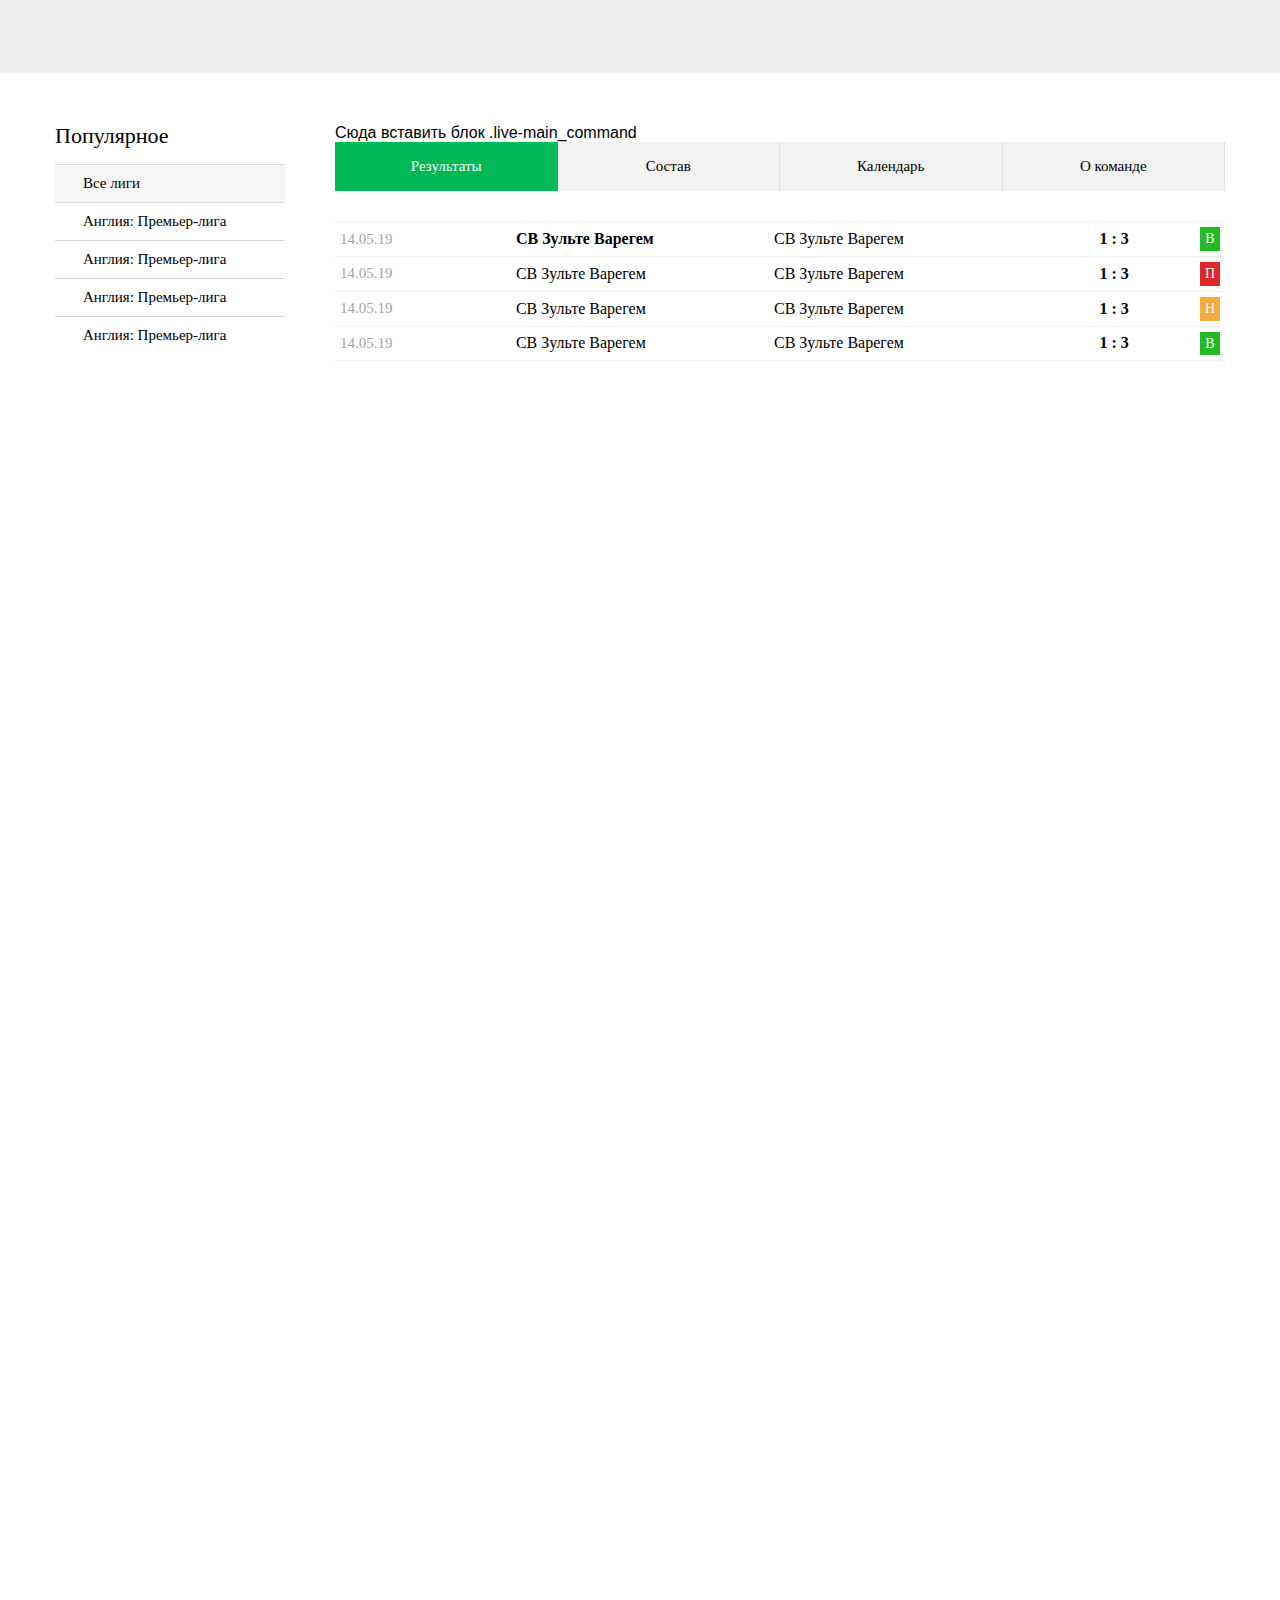
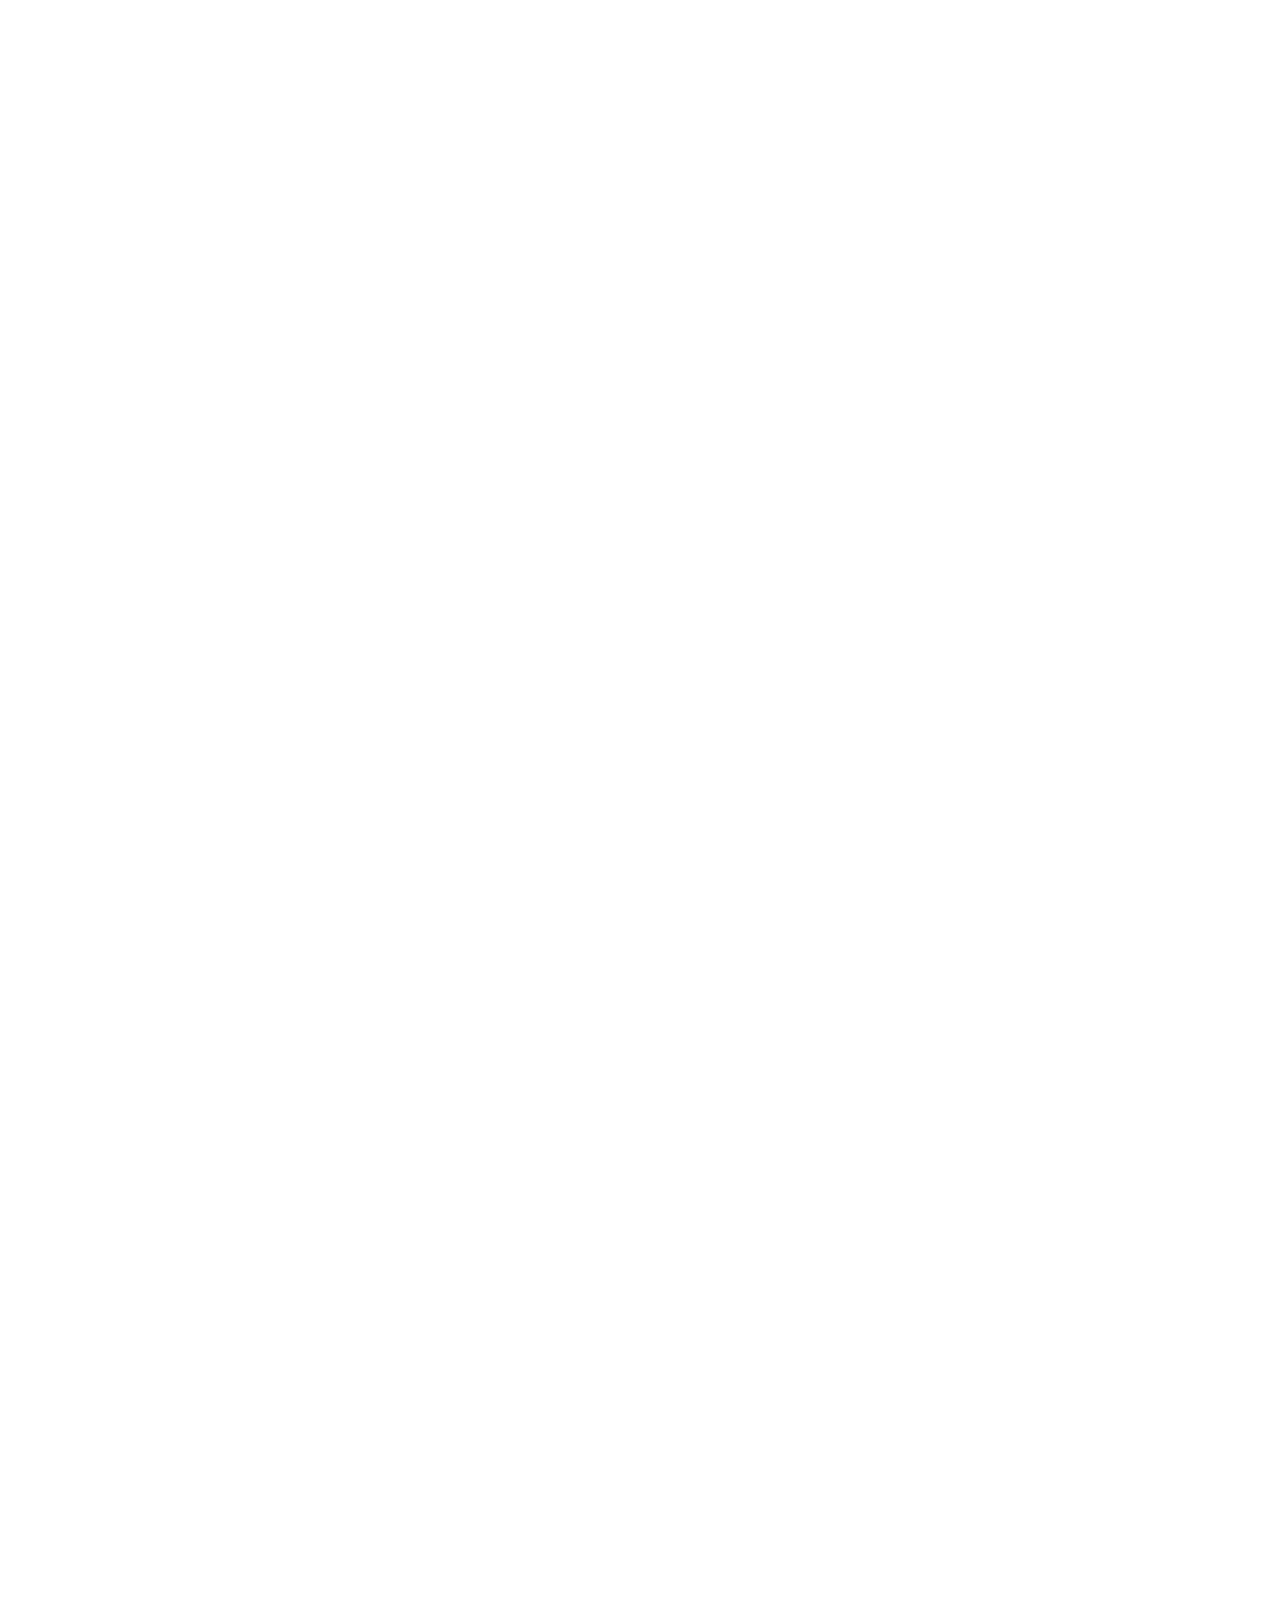
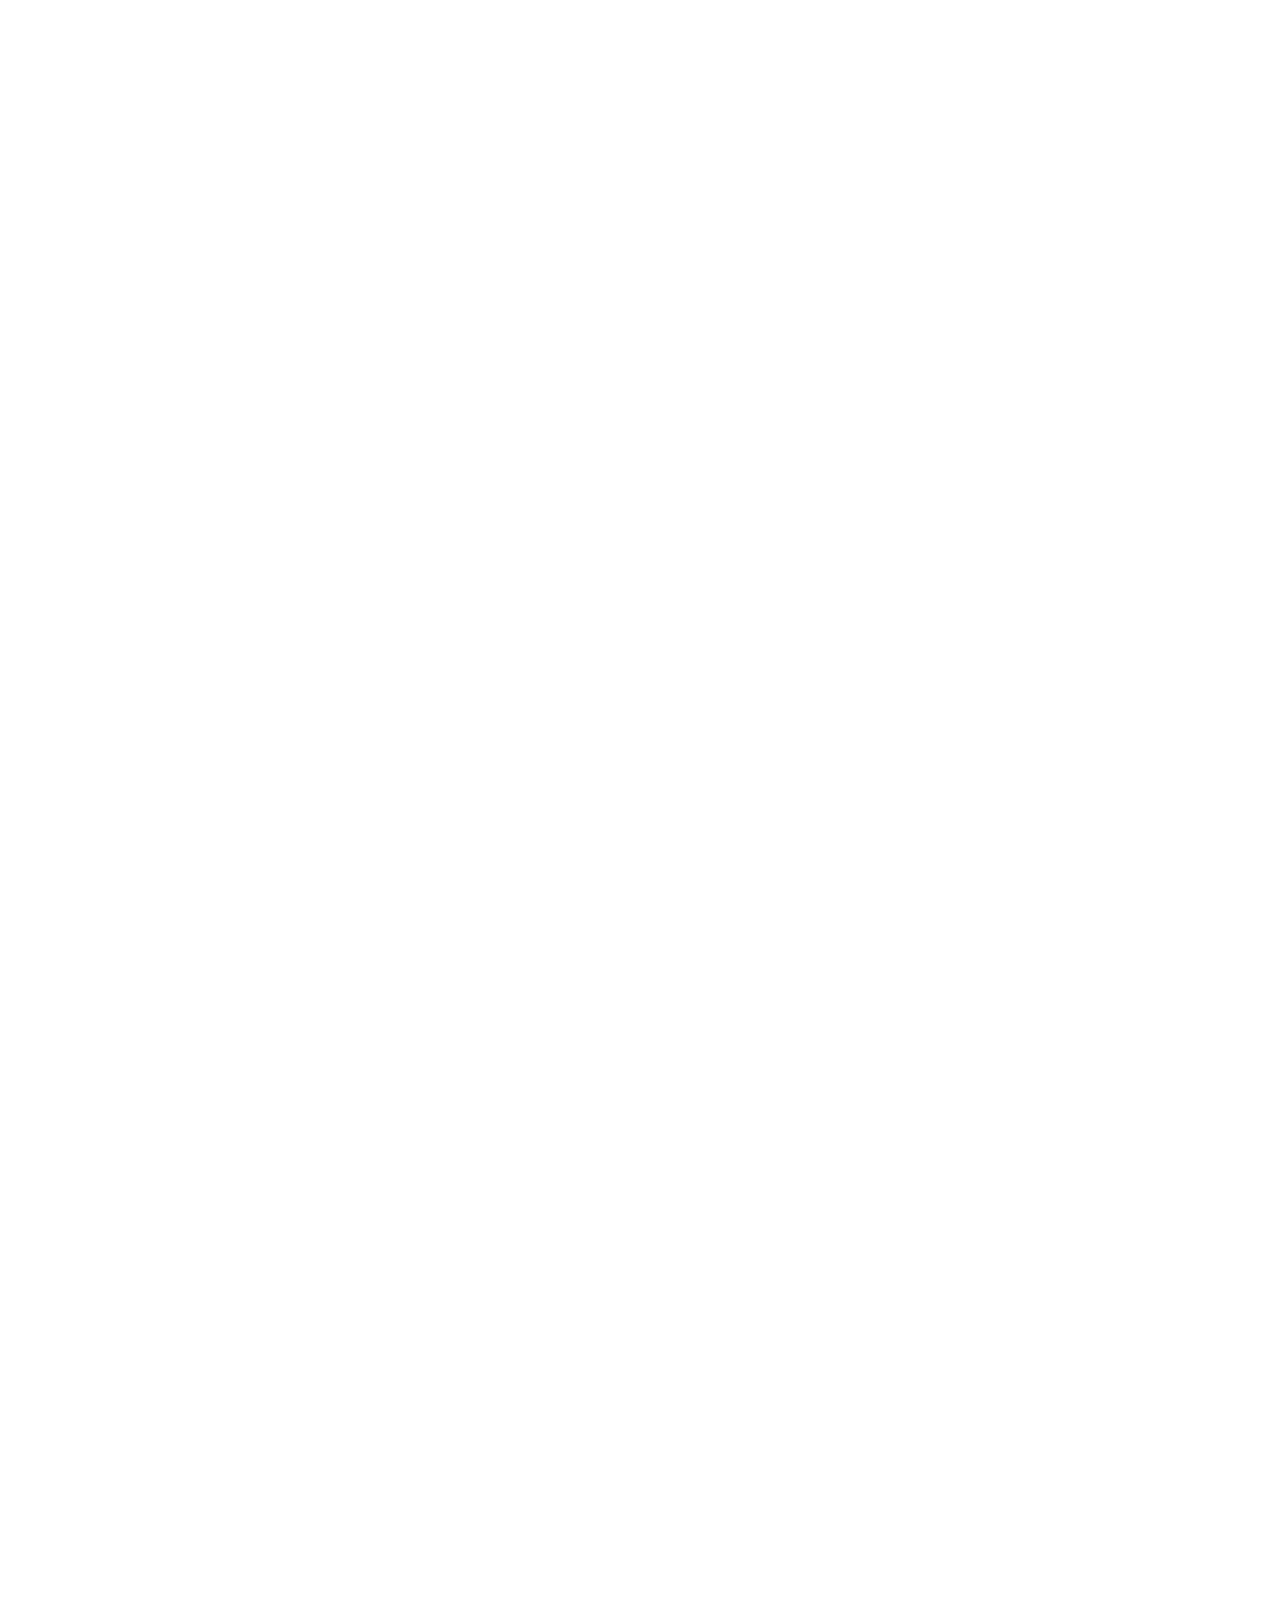
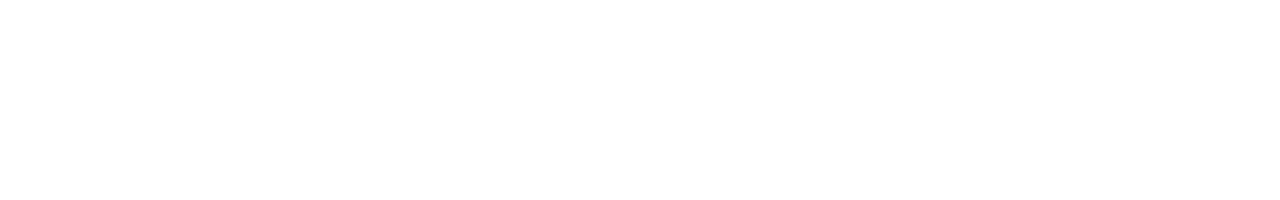
==== command.html @ f6035799 "Initial commit" ====
<!doctype html>
<html lang="ru">
<head>
	<meta charset="UTF-8">
	<title></title>
	<meta name="viewport" content="width=device-width, initial-scale=1.0">
	<meta http-equiv="X-UA-Compatible" content="IE=edge">
	<link rel="stylesheet" href="css/reset.css">
	<link rel="stylesheet" href="css/main.css">
</head>
<body>
	<div class="header"></div>

	<div class="res">
		<div class="wrapper">
			<div class="res_row">
				<div class="res_left">
					<div class="res_head">Популярное</div>
					
					<ul class="res_list">
						<li class="active">
							<a href="">
								<img src="https://www.myscore.com.ua/res/image/country_flags/en.png" alt="">
								<span>Все лиги</span>
							</a>
						</li>
						<li>
							<a href="">
								<img src="https://www.myscore.com.ua/res/image/country_flags/en.png" alt="">
								<span>Англия: Премьер-лига</span>
							</a>
						</li>
						<li>
							<a href="">
								<img src="https://www.myscore.com.ua/res/image/country_flags/en.png" alt="">
								<span>Англия: Премьер-лига</span>
							</a>
						</li>
						<li>
							<a href="">
								<img src="https://www.myscore.com.ua/res/image/country_flags/en.png" alt="">
								<span>Англия: Премьер-лига</span>
							</a>
						</li>
						<li>
							<a href="">
								<img src="https://www.myscore.com.ua/res/image/country_flags/en.png" alt="">
								<span>Англия: Премьер-лига</span>
							</a>
						</li>
					</ul>
				</div>
				
				<div class="res_right">
					<div>Сюда вставить блок  .live-main_command</div>
					
					<div class="res-tab">
						<div class="res-tab_head">
							<ul class="res-tab_head-list __col-2">
								<li class="active"><a href="#tab-1">Результаты</a></li>
								<li><a href="#tab-2">Состав</a></li>
								<li><a href="#tab-3">Календарь</a></li>
								<li><a href="#tab-4">О команде</a></li>
							</ul>
						</div>
						
						<div class="res-tab_body">
							<div class="res-tab_block active" id="tab-1">
								<div class="res-table">
									<a href="" class="res-table_row">
										<div class="res-table_col-1">
											<div class="res-table_date">14.05.19</div>
										</div>
										<div class="res-table_col-2">
											<div class="res-table_team">
												<img src="https://life.megafon.ru/football/uploads/team/image/2933/small_zulte.png" alt="">
												<strong>СВ Зульте Варегем</strong>
											</div>
										</div>
										<div class="res-table_col-3">
											<div class="res-table_team">
												<img src="https://life.megafon.ru/football/uploads/team/image/2933/small_zulte.png" alt="">
												<span>СВ Зульте Варегем</span>
											</div>
										</div>
										<div class="res-table_col-4">
											<strong>1</strong>
											<strong>:</strong>
											<strong>3</strong>
										</div>
										<div class="res-table_col-5">
											<div class="res-table_result __win">В</div>
										</div>
									</a>
									<a href="" class="res-table_row">
										<div class="res-table_col-1">
											<div class="res-table_date">14.05.19</div>
										</div>
										<div class="res-table_col-2">
											<div class="res-table_team">
												<img src="https://life.megafon.ru/football/uploads/team/image/2933/small_zulte.png" alt="">
												<span>СВ Зульте Варегем</span>
											</div>
										</div>
										<div class="res-table_col-3">
											<div class="res-table_team">
												<img src="https://life.megafon.ru/football/uploads/team/image/2933/small_zulte.png" alt="">
												<span>СВ Зульте Варегем</span>
											</div>
										</div>
										<div class="res-table_col-4">
											<strong>1</strong>
											<strong>:</strong>
											<strong>3</strong>
										</div>
										<div class="res-table_col-5">
											<div class="res-table_result __fail">П</div>
										</div>
									</a>
									<a href="" class="res-table_row">
										<div class="res-table_col-1">
											<div class="res-table_date">14.05.19</div>
										</div>
										<div class="res-table_col-2">
											<div class="res-table_team">
												<img src="https://life.megafon.ru/football/uploads/team/image/2933/small_zulte.png" alt="">
												<span>СВ Зульте Варегем</span>
											</div>
										</div>
										<div class="res-table_col-3">
											<div class="res-table_team">
												<img src="https://life.megafon.ru/football/uploads/team/image/2933/small_zulte.png" alt="">
												<span>СВ Зульте Варегем</span>
											</div>
										</div>
										<div class="res-table_col-4">
											<strong>1</strong>
											<strong>:</strong>
											<strong>3</strong>
										</div>
										<div class="res-table_col-5">
											<div class="res-table_result __draw">Н</div>
										</div>
									</a>
									<a href="" class="res-table_row">
										<div class="res-table_col-1">
											<div class="res-table_date">14.05.19</div>
										</div>
										<div class="res-table_col-2">
											<div class="res-table_team">
												<img src="https://life.megafon.ru/football/uploads/team/image/2933/small_zulte.png" alt="">
												<span>СВ Зульте Варегем</span>
											</div>
										</div>
										<div class="res-table_col-3">
											<div class="res-table_team">
												<img src="https://life.megafon.ru/football/uploads/team/image/2933/small_zulte.png" alt="">
												<span>СВ Зульте Варегем</span>
											</div>
										</div>
										<div class="res-table_col-4">
											<strong>1</strong>
											<strong>:</strong>
											<strong>3</strong>
										</div>
										<div class="res-table_col-5">
											<div class="res-table_result __win">В</div>
										</div>
									</a>
								</div>
							</div>
							<div class="res-tab_block" id="tab-2">2</div>
							<div class="res-tab_block" id="tab-3">3</div>
							<div class="res-tab_block" id="tab-4">4</div>
						</div>
					</div>
				</div>
			</div>
		</div>
	</div>

	<div class="data-table-popup">
		<div class="data-table-popup_inner">
			<div class="data-table-popup_back">Назад</div>
			
			<div class="data-table_content">
				<div class="data-table_head __dark">
					<h3>
						<img src="https://www.myscore.com.ua/res/image/country_flags/en.png" alt="">
						<span>АНГЛИЯ: Чемпионшип - Плей-офф</span>
					</h3>
				</div>
				
				<div class="data-table-popup_body">
					<a href="" class="data-table-popup_row">
						<div class="data-table-popup_teams">
							<div class="data-table_team">
								<img src="https://life.megafon.ru/football/uploads/team/image/35301/small_arsenal.png" alt="">
								<span>Арсенал</span>
							</div>
							<div class="data-table_team">
								<img src="https://life.megafon.ru/football/uploads/team/image/35301/small_arsenal.png" alt="">
								<span>Арсенал</span>
							</div>
						</div>
						<div class="data-table-popup_results">
							<div class="data-table-popup_result">3</div>
							<div class="data-table-popup_result">2</div>
						</div>
						<div class="data-table-popup_time">
							<div class="data-table_time">15:40</div>
						</div>
						<div class="data-table-popup_info">
							<div class="data-table_info">Завершен</div>
						</div>
					</a>
				</div>
			</div>
		</div>
	</div>

	<div class="footer"></div>

	<script src="https://cdnjs.cloudflare.com/ajax/libs/jquery/3.2.1/jquery.min.js"></script>
	<script src="js/lib.js"></script>
	<script src="js/app.js"></script>
</body>
</html>
---- css/main.css ----
.calendar {
  display: flex;
  height: 100%;
  position: relative;
  z-index: 30;
}

.calendar_left,
.calendar_right {
  background: #f2f2f2;
  background-image: url("../img/left-arrow.svg");
  background-position: center center;
  background-repeat: no-repeat;
  background-size: 15px 15px;
  width: 30px;
  opacity: 0.8;
}

.calendar_left:hover,
.calendar_right:hover {
  background-color: #e8e8e8;
}

.calendar_right {
  transform: rotate(180deg);
}

.calendar_main {
  flex-basis: 0;
  flex-grow: 1;
  position: relative;
}

.calendar_current {
  background: #00b956;
  background-image: url("../img/calendar.svg");
  background-position: left 5px center;
  background-repeat: no-repeat;
  background-size: 14px 14px;
  font: 14px 'MegaFonGraphikLCMedium';
  height: 100%;
  display: flex;
  align-items: center;
  padding-left: 25px;
  color: #ffffff;
  cursor: pointer;
}

.calendar_current:hover {
  background-color: #00a752;
}

.calendar_dropdown {
  position: absolute;
  left: 0;
  right: 0;
  top: 100%;
  background: #ffffff;
  box-shadow: 0 3px 5px rgba(0, 0, 0, 0.2);
  display: none;
}

.calendar_dropdown li a {
  font: 14px 'MegaFonGraphikLCMedium';
  display: block;
  text-align: center;
  text-decoration: none;
  padding: 5px 0;
  color: #000;
  border-bottom: 1px solid #eee;
}

.calendar_dropdown li a:hover {
  background: #f3f3f3;
}

.calendar_dropdown li.active a {
  background: #00b956;
  color: #ffffff;
}

.calendar.active .calendar_dropdown {
  display: block;
}

.data-table-popup {
  background: #ffffff;
  position: fixed;
  top: 0;
  right: 0;
  bottom: 0;
  z-index: 330;
  overflow: auto;
  display: none;
  left: 100%;
  transition: 0.3s ease-in-out;
}

.data-table-popup.active {
  left: 0;
}

.data-table-popup_back {
  background-image: url("../img/left-arrow.svg");
  background-position: left 10px center;
  background-repeat: no-repeat;
  padding: 20px 20px 20px 40px;
  border-bottom: 1px solid #eee;
  background-size: 20px 20px;
  cursor: pointer;
  font: 16px 'MegaFonGraphikLCMedium';
}

.data-table-popup_row {
  display: flex;
  text-decoration: none;
}

.data-table-popup_teams {
  flex-basis: 0;
  flex-grow: 1;
  border-bottom: 1px solid #eee;
  border-right: 1px solid #eee;
  padding: 5px;
}

.data-table-popup_results {
  width: 30px;
  flex-shrink: 0;
  padding: 5px;
  border-bottom: 1px solid #eee;
  border-right: 1px solid #eee;
}

.data-table-popup_result {
  font: 16px 'MegaFonGraphikLCBold';
  color: red;
  padding: 3px 0;
  text-align: center;
}

.data-table-popup_time {
  display: flex;
  justify-content: center;
  align-items: center;
  padding: 5px;
  border-bottom: 1px solid #eee;
  border-right: 1px solid #eee;
}

.data-table-popup_info {
  display: flex;
  justify-content: center;
  align-items: center;
  padding: 5px;
  border-bottom: 1px solid #eee;
  border-right: 1px solid #eee;
}

.data-table_item {
  border-bottom: 1px solid #eee;
}

.data-table_item:first-child {
  border-top: 1px solid #eee;
}

.data-table_head {
  display: flex;
  align-items: center;
  background: #f2f2f2;
  padding-left: 5px;
  cursor: pointer;
}

.data-table_head h3 {
  display: flex;
  align-items: center;
  white-space: nowrap;
  overflow: hidden;
  text-overflow: ellipsis;
}

.data-table_head h3 img {
  flex-shrink: 0;
  width: 20px;
  margin-right: 5px;
}

.data-table_head h3 span {
  font: 16px 'MegaFonGraphikLCMedium';
}

.data-table_close {
  margin-left: auto;
  width: 30px;
  height: 30px;
  border-left: 1px solid #ccc;
  position: relative;
}

.data-table_close:before {
  content: '';
  background-image: url("../img/left-arrow.svg");
  background-position: top left;
  background-repeat: no-repeat;
  transform: rotate(270deg);
  background-size: 15px 15px;
  display: block;
  position: absolute;
  width: 15px;
  height: 15px;
  top: 50%;
  left: 50%;
  margin-top: -7.5px;
  margin-left: -7.5px;
  cursor: pointer;
  opacity: 0.5;
}

.data-table_count {
  margin-left: auto;
  flex-shrink: 0;
  font: 16px 'MegaFonGraphikLCMedium';
  background: #eee;
  padding: 3px 8px;
  border-radius: 4px;
  display: none;
}

.data-table_item.active .data-table_close:before {
  transform: rotate(-270deg);
}

.data-table_body {
  display: none;
}

.data-table_item.active .data-table_body {
  display: block;
}

.data-table_row {
  display: flex;
  border-bottom: 1px solid #eee;
  text-decoration: none;
  padding: 10px 5px;
}

.data-table_row:last-child {
  border-bottom: none;
}

.data-table_row:hover {
  background: #f8f8f8;
}

.data-table_col-1 {
  width: 20%;
}

.data-table_col-2 {
  text-align: right;
  width: 20%;
}

.data-table_col-3 {
  width: 100px;
  text-align: center;
  flex-shrink: 0;
}

.data-table_col-4 {
  width: 20%;
}

.data-table_col-5 {
  width: 20%;
}

.data-table_time {
  font: 15px 'MegaFonGraphikLCRegular';
  color: #a5a5a5;
}

.data-table_info {
  text-align: right;
  font: 15px 'MegaFonGraphikLCRegular';
  color: #a5a5a5;
}

.data-table_team {
  font: 16px 'MegaFonGraphikLCRegular';
  color: #000;
  white-space: nowrap;
  overflow: hidden;
  text-overflow: ellipsis;
}

.data-table_team strong {
  font-family: 'MegaFonGraphikLCBold';
}

.data-table_team img {
  width: 20px;
  vertical-align: middle;
}

.data-table_result {
  font: 16px 'MegaFonGraphikLCRegular';
  color: #000;
}

.data-table_result strong {
  font-family: 'MegaFonGraphikLCBold';
}

.last-result_team.__cart1:before {
  content: '';
  width: 6px;
  height: 10px;
  background: #d92a2f;
  border-radius: 2px;
  margin-left: 3px;
  order: 5;
  flex-shrink: 0;
}

.last-result_team.__cart2:before,
.last-result_team.__cart2:after {
  content: '';
  width: 6px;
  height: 10px;
  background: #d92a2f;
  border-radius: 2px;
  margin-left: 3px;
  order: 5;
  flex-shrink: 0;
}

.league_head {
  display: flex;
  align-items: center;
  margin-bottom: 30px;
}

.league_image {
  width: 80px;
  height: 80px;
  border: 1px solid #e0e0e0;
  border-radius: 5px;
  flex-shrink: 0;
  margin-right: 10px;
}

.league_content {
  font: 16px 'MegaFonGraphikLCRegular';
}

.league_content h4 {
  font: 18px 'MegaFonGraphikLCBold';
}

.link-block {
  font: 15px 'MegaFonGraphikLCRegular';
  text-align: center;
  padding: 7px 0;
  border-bottom: 1px solid rgba(0, 0, 0, 0.1);
}

.link-block a {
  text-decoration: underline;
  color: #656565;
}

.link-block a:hover {
  text-decoration: none;
}

.live-command_top {
  background: #e9e9e9;
  color: #656565;
  padding: 5px;
}

.live-command_head {
  display: flex;
  align-items: center;
  font: 16px 'MegaFonGraphikLCRegular';
  color: #656565;
  text-decoration: none;
}

.live-command_head img {
  max-width: 20px;
  margin-right: 10px;
}

.live-command_main {
  padding: 10px;
}

.live-command_row {
  display: flex;
  align-items: center;
}

.live-command_team {
  text-decoration: none;
  font: 16px 'MegaFonGraphikLCMedium';
  color: #000;
  flex-basis: 0;
  flex-grow: 1;
}

.live-command_team:hover {
  text-decoration: underline;
}

.live-command_team img {
  display: block;
  margin: 0 auto;
  max-width: 64px;
}

.live-command_team span {
  text-align: center;
  display: block;
}

.live-command_result {
  width: 150px;
}

.live-command_score {
  font: 32px 'MegaFonGraphikLCBold';
  color: #085f00;
  text-align: center;
  margin-bottom: 3px;
}

.live-command_time {
  font-size: 10px;
  text-align: center;
}

.res-tab_head {
  display: flex;
}

.res-tab_head-list {
  display: flex;
  flex-grow: 1;
}

.res-tab_head-list li {
  flex-basis: 0;
  flex-grow: 1;
}

.res-tab_head-list li a {
  display: block;
  font: 15px 'MegaFonGraphikLCMedium';
  color: #000000;
  background: #f2f2f2;
  text-decoration: none;
  text-align: center;
  border-right: 1px solid #dfdfdf;
  padding: 16px 5px;
}

.res-tab_head-list li:first-child a {
  border-left: 1px solid #dfdfdf;
}

.res-tab_head-list li.active a,
.res-tab_head-list li a:hover {
  border-color: #00b956;
  background: #00b956;
  color: #ffffff;
}

.res-tab_calendar {
  flex-shrink: 0;
  width: 145px;
  margin-left: 30px;
}

.res-tab_body {
  padding-top: 30px;
}

.res-tab_block {
  display: none;
}

.res-tab_block.active {
  display: block;
}

.res-table_row {
  display: flex;
  align-items: center;
  padding: 5px;
  text-decoration: none;
  border-bottom: 1px solid #eee;
}

.res-table_row:first-child {
  border-top: 1px solid #eee;
}

.res-table_row:hover {
  background: #f8f8f8;
}

.res-table_col-1 {
  width: 20%;
}

.res-table_col-2 {
  width: 30%;
  padding-right: 10px;
}

.res-table_col-3 {
  width: 30%;
  padding-right: 10px;
}

.res-table_col-4 {
  width: 20%;
  text-align: center;
  flex-grow: 1;
  font: 16px 'MegaFonGraphikLCRegular';
  color: #000;
}

.res-table_col-4 strong {
  font-family: 'MegaFonGraphikLCBold';
}

.res-table_col-5 {
  width: 20px;
  margin-left: auto;
  flex-shrink: 0;
}

.res-table_date {
  font: 15px 'MegaFonGraphikLCRegular';
  color: #a5a5a5;
}

.res-table_team {
  font: 16px 'MegaFonGraphikLCRegular';
  color: #000;
  white-space: nowrap;
  overflow: hidden;
  text-overflow: ellipsis;
}

.res-table_team img {
  width: 20px;
  vertical-align: middle;
}

.res-table_team strong {
  font-family: 'MegaFonGraphikLCBold';
}

.res-table_result {
  font: 14px/1.7 'MegaFonGraphikLCMedium';
  text-align: center;
}

.res-table_result.__win {
  background: #22bb24;
  color: #ffffff;
}

.res-table_result.__fail {
  background: #dd2729;
  color: #ffffff;
}

.res-table_result.__draw {
  background: #f4ab3c;
  color: #ffffff;
}

.res-table_cart {
  width: 6px;
  height: 10px;
  background: #d92a2f;
  display: inline-block;
  border-radius: 2px;
  vertical-align: middle;
}

.res-table_head {
  border-top: 1px solid rgba(0, 0, 0, 0.1);
  border-bottom: 1px solid rgba(0, 0, 0, 0.1);
  font: 14px/1.7 'MegaFonGraphikLCRegular';
  background-color: #f3f3f3;
  padding: 2px 5px;
}

.res {
  padding: 50px 0;
}

.res_row {
  display: flex;
}

.res_head {
  font: 22px 'MegaFonGraphikLCMedium';
  margin-bottom: 15px;
}

.res_left {
  width: 230px;
  flex-shrink: 0;
}

.res_right {
  padding-left: 50px;
  flex-basis: 0;
  flex-grow: 1;
}

.res_list li a {
  display: flex;
  font: 15px 'MegaFonGraphikLCRegular';
  color: #000;
  text-decoration: none;
  align-items: center;
  border-top: 1px solid #d8d8d8;
  padding: 10px 0;
}

.res_list li a img {
  width: 18px;
  flex-shrink: 0;
  margin-right: 5px;
  margin-left: 5px;
}

.res_list li:hover a,
.res_list li.active a {
  background: #f6f6f6;
}

.res .select {
  display: none;
}

@media screen and (max-width: 1170px) {
  .data-table_col-2 {
    width: 25%;
  }

  .data-table_col-4 {
    width: 25%;
  }

  .res_row {
    display: block;
  }

  .res_left {
    width: auto;
    margin-bottom: 30px;
  }

  .res_right {
    padding-left: 0;
  }

  .res_list {
    display: none;
  }

  .res .select {
    width: 100%;
    height: 40px;
    padding: 5px;
    display: block;
    border: 1px solid #dcdcdc;
    outline: none;
  }
}

@media screen and (max-width: 767px) {
  .calendar_left,
  .calendar_right {
    display: none;
  }

  .calendar_current {
    font-size: 0;
    padding: 0;
    background-position: center center;
    background-size: 17px 17px;
  }

  .calendar_dropdown {
    left: auto;
    width: 150px;
  }

  .data-table-popup {
    display: block;
  }

  .data-table_head {
    padding: 8px;
    background: none;
  }

  .data-table_head.__dark {
    background: #f2f2f2;
  }

  .data-table_head h3 span {
    font-size: 13px;
  }

  .data-table_close {
    display: none;
  }

  .data-table_count {
    display: block;
  }

  .data-table_item.active .data-table_body {
    display: none;
  }

  .data-table_time {
    font-size: 12px;
  }

  .data-table_info {
    font-size: 12px;
  }

  .data-table_team {
    padding: 2px 0;
  }

  .res-tab_head-list {
    flex-wrap: wrap;
    border-top: 1px solid #dfdfdf;
    border-left: 1px solid #dfdfdf;
  }

  .res-tab_head-list li {
    min-width: 33.333%;
  }

  .res-tab_head-list li a {
    padding: 5px;
    border-bottom: 1px solid #dfdfdf;
    font-size: 13px;
  }

  .res-tab_head-list li:first-child a {
    border-left: none;
  }

  .res-tab_head-list.__col-2 li {
    min-width: 50%;
  }

  .res-tab_calendar {
    width: 30px;
    margin-left: 0;
  }

  .res-table_col-1 {
    width: 42px;
  }

  .res-table_col-2 {
    padding-right: 3px;
    width: 33%;
  }

  .res-table_col-3 {
    padding-right: 3px;
    width: 33%;
  }

  .res-table_col-4 {
    width: 30px;
    font-size: 13px;
  }

  .res-table_date {
    font-size: 10px;
  }

  .res-table_team {
    font-size: 12px;
    display: flex;
    align-items: center;
  }

  .res-table_team strong,
  .res-table_team span {
    white-space: nowrap;
    overflow: hidden;
    text-overflow: ellipsis;
  }

  .res-table_team img {
    display: none;
  }

  .res-table_result {
    font-size: 12px;
  }

  .res-table_cart {
    margin-right: 3px;
    flex-shrink: 0;
    order: -1;
  }
}

@media screen and (max-width: 481px) {
  .last-result_data {
    width: 70px;
  }

  .last-result_team {
    align-items: center;
    flex-basis: 0;
    flex-grow: 1;
    white-space: nowrap;
    overflow: hidden;
    text-overflow: ellipsis;
  }

  .last-result_team span {
    white-space: nowrap;
    overflow: hidden;
    text-overflow: ellipsis;
    font-size: 13px;
  }
}
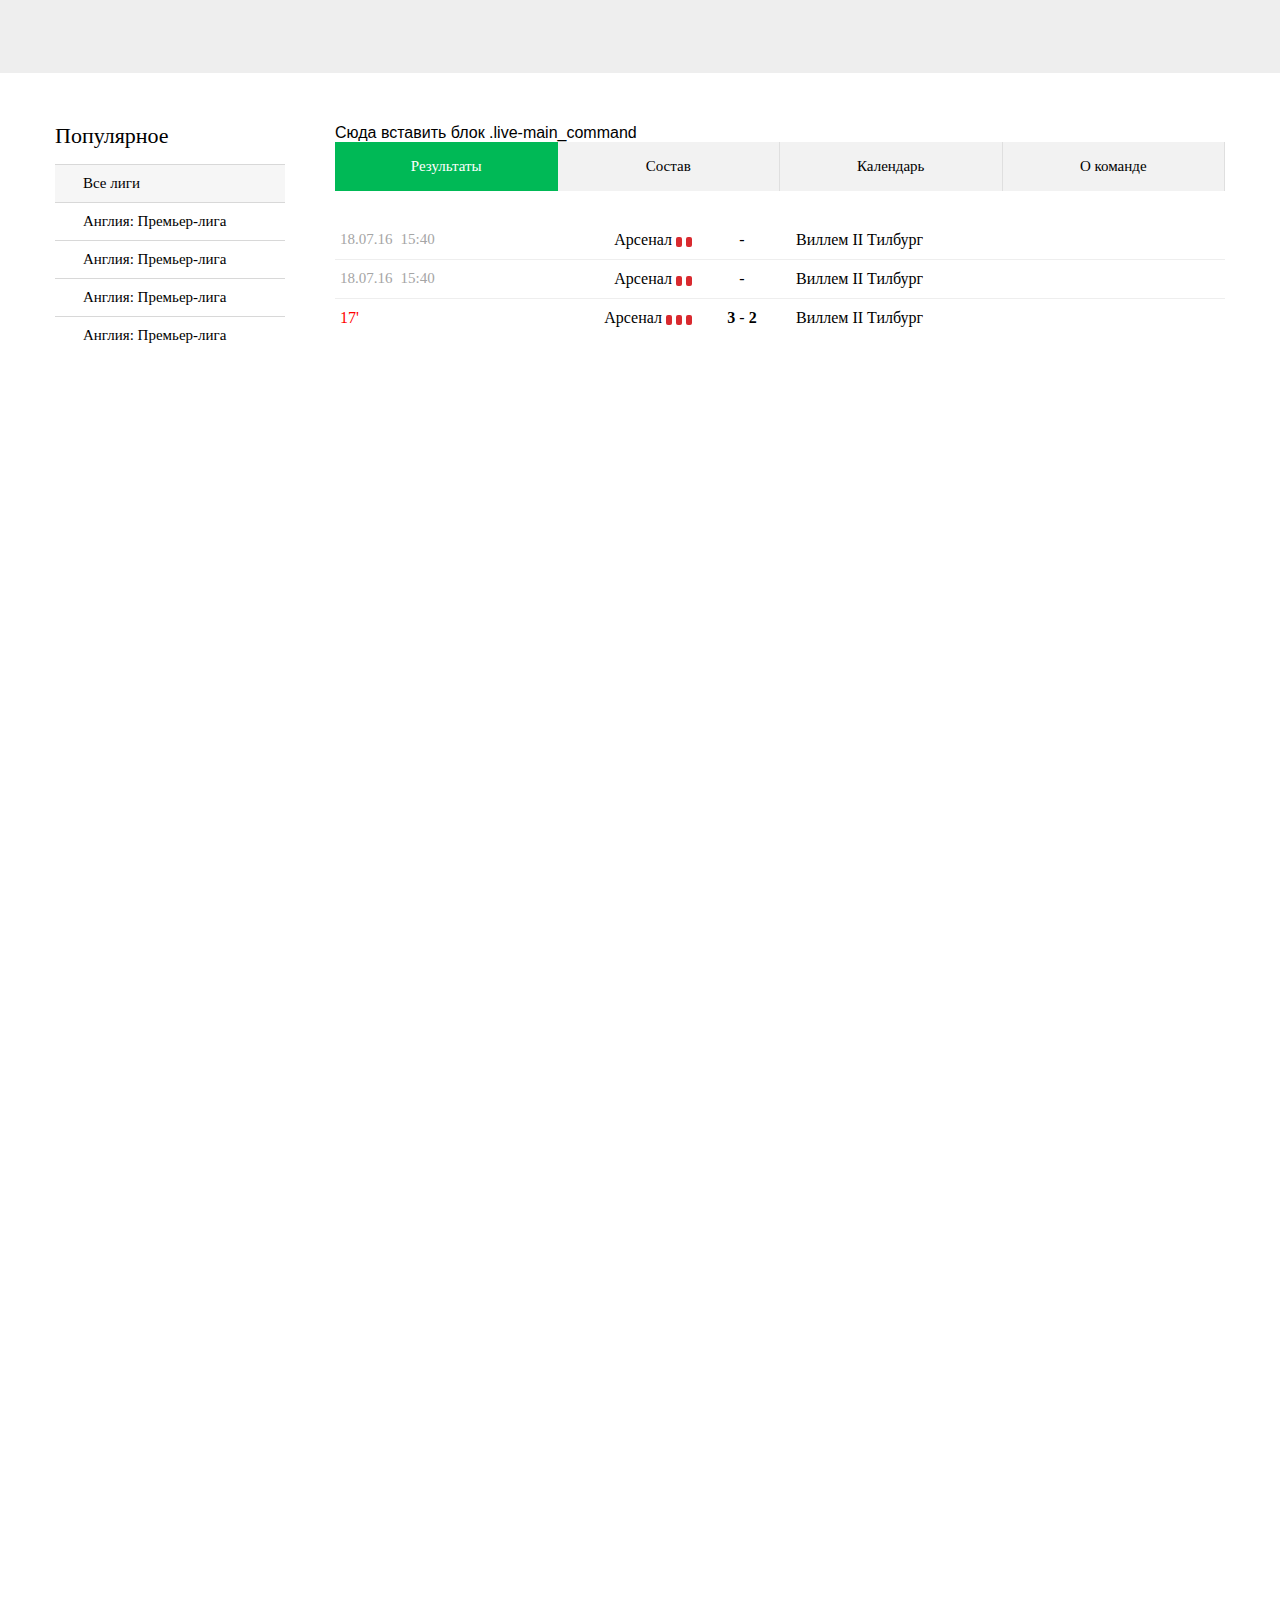
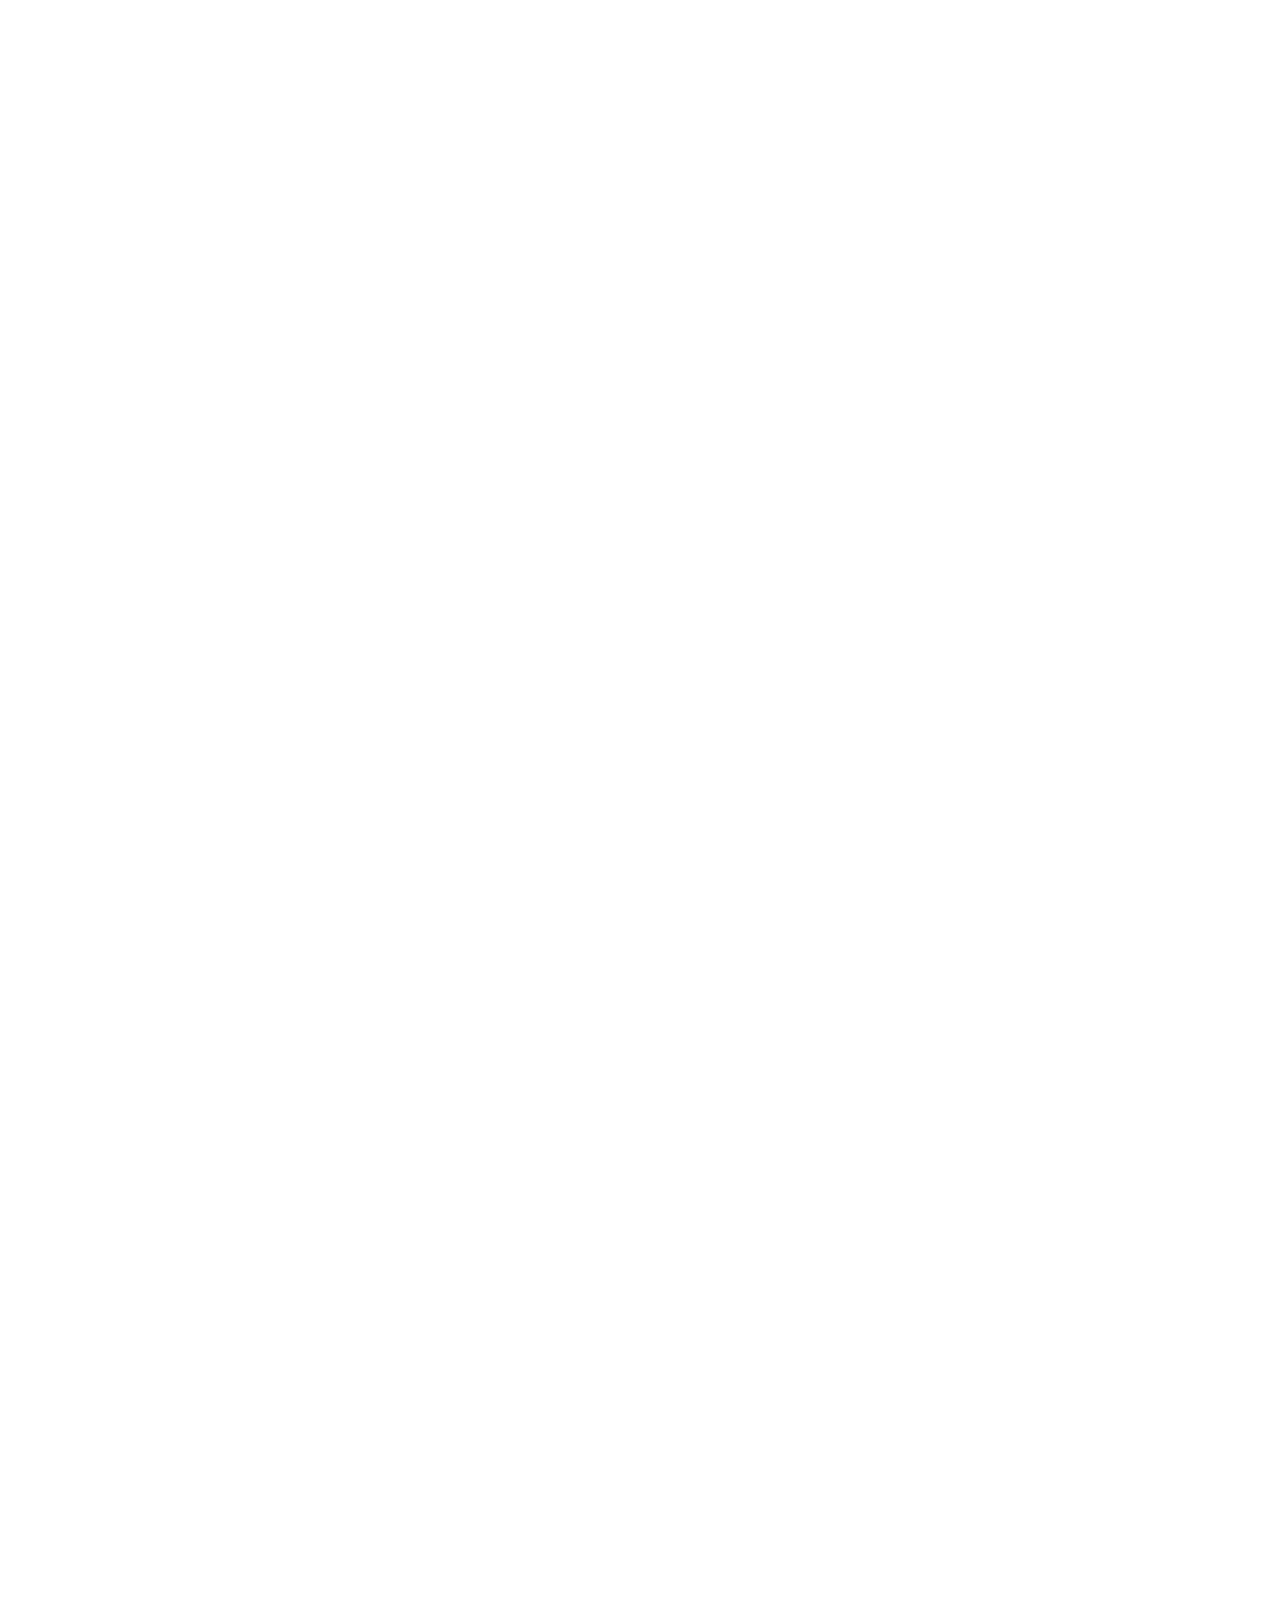
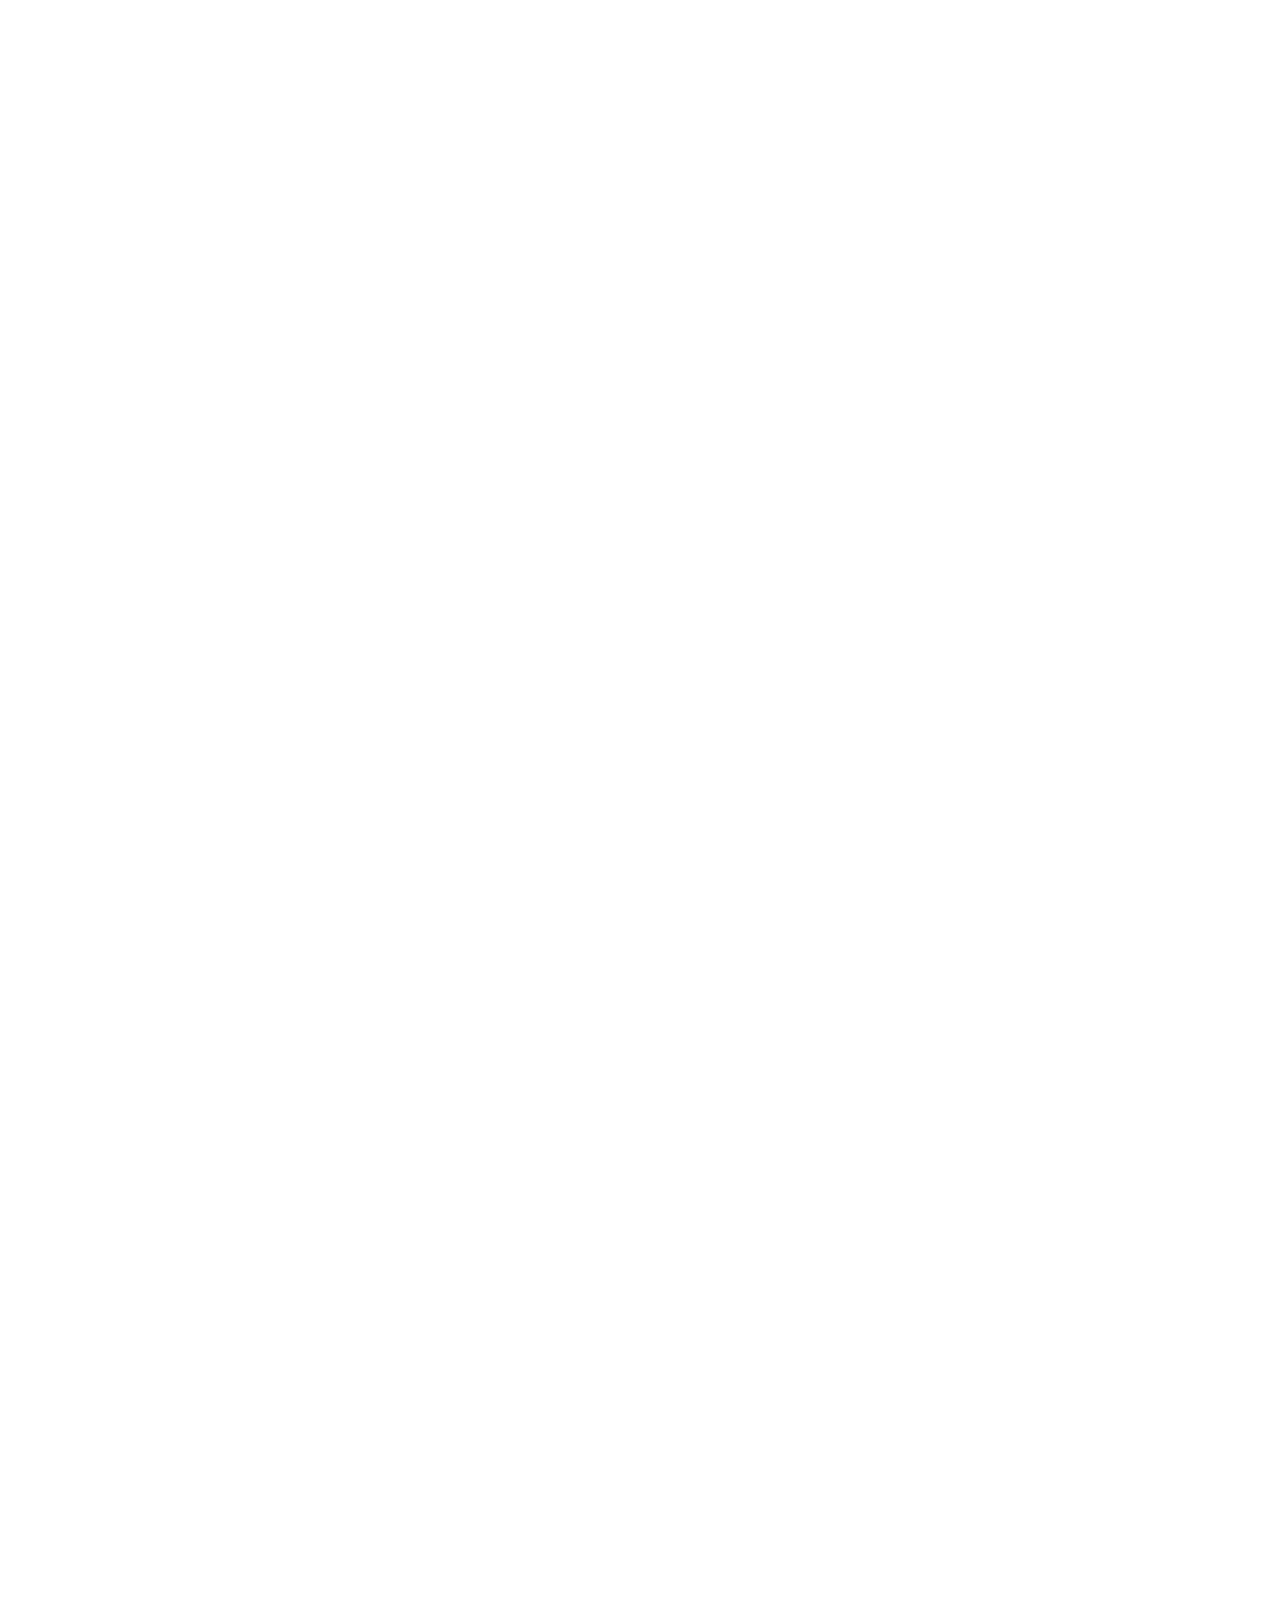
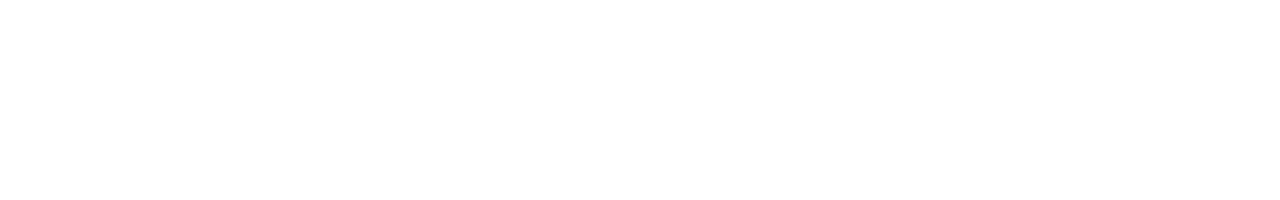
==== commit c88f30f4: "change" ====
--- a/command.html
+++ b/command.html
@@ -66,107 +66,91 @@
 						
 						<div class="res-tab_body">
 							<div class="res-tab_block active" id="tab-1">
-								<div class="res-table">
-									<a href="" class="res-table_row">
-										<div class="res-table_col-1">
-											<div class="res-table_date">14.05.19</div>
-										</div>
-										<div class="res-table_col-2">
-											<div class="res-table_team">
-												<img src="https://life.megafon.ru/football/uploads/team/image/2933/small_zulte.png" alt="">
-												<strong>СВ Зульте Варегем</strong>
+								<div class="data-table __visible">
+									<div class="data-table_command active">
+										<a data-started="false" href="" class="data-table_row">
+											<div class="data-table_col-1">
+												<div class="data-table_time">18.07.16<span>15:40</span></div>
 											</div>
-										</div>
-										<div class="res-table_col-3">
-											<div class="res-table_team">
-												<img src="https://life.megafon.ru/football/uploads/team/image/2933/small_zulte.png" alt="">
-												<span>СВ Зульте Варегем</span>
+											<div class="data-table_col-2">
+												<div class="data-table_team">
+													<img src="https://life.megafon.ru/football/uploads/team/image/35301/small_arsenal.png" alt="">
+													<span>Арсенал</span>
+													
+													<span class="res-table_cart"></span>
+													<span class="res-table_cart"></span>
+												</div>
 											</div>
-										</div>
-										<div class="res-table_col-4">
-											<strong>1</strong>
-											<strong>:</strong>
-											<strong>3</strong>
-										</div>
-										<div class="res-table_col-5">
-											<div class="res-table_result __win">В</div>
-										</div>
-									</a>
-									<a href="" class="res-table_row">
-										<div class="res-table_col-1">
-											<div class="res-table_date">14.05.19</div>
-										</div>
-										<div class="res-table_col-2">
-											<div class="res-table_team">
-												<img src="https://life.megafon.ru/football/uploads/team/image/2933/small_zulte.png" alt="">
-												<span>СВ Зульте Варегем</span>
+											<div class="data-table_col-3">
+												<div class="data-table_result">
+													<strong></strong>
+													<span>-</span>
+													<strong></strong>
+												</div>
 											</div>
-										</div>
-										<div class="res-table_col-3">
-											<div class="res-table_team">
-												<img src="https://life.megafon.ru/football/uploads/team/image/2933/small_zulte.png" alt="">
-												<span>СВ Зульте Варегем</span>
+											<div class="data-table_col-4">
+												<div class="data-table_team">
+													<img src="https://life.megafon.ru/football/uploads/team/image/35301/small_arsenal.png" alt="">
+													<span>Виллем II Тилбург</span>
+												</div>
 											</div>
-										</div>
-										<div class="res-table_col-4">
-											<strong>1</strong>
-											<strong>:</strong>
-											<strong>3</strong>
-										</div>
-										<div class="res-table_col-5">
-											<div class="res-table_result __fail">П</div>
-										</div>
-									</a>
-									<a href="" class="res-table_row">
-										<div class="res-table_col-1">
-											<div class="res-table_date">14.05.19</div>
-										</div>
-										<div class="res-table_col-2">
-											<div class="res-table_team">
-												<img src="https://life.megafon.ru/football/uploads/team/image/2933/small_zulte.png" alt="">
-												<span>СВ Зульте Варегем</span>
+										</a>
+										<a data-started="false" href="" class="data-table_row">
+											<div class="data-table_col-1">
+												<div class="data-table_time">18.07.16<span>15:40</span></div>
 											</div>
-										</div>
-										<div class="res-table_col-3">
-											<div class="res-table_team">
-												<img src="https://life.megafon.ru/football/uploads/team/image/2933/small_zulte.png" alt="">
-												<span>СВ Зульте Варегем</span>
+											<div class="data-table_col-2">
+												<div class="data-table_team">
+													<img src="https://life.megafon.ru/football/uploads/team/image/35301/small_arsenal.png" alt="">
+													<span>Арсенал</span>
+													
+													<span class="res-table_cart"></span>
+													<span class="res-table_cart"></span>
+												</div>
 											</div>
-										</div>
-										<div class="res-table_col-4">
-											<strong>1</strong>
-											<strong>:</strong>
-											<strong>3</strong>
-										</div>
-										<div class="res-table_col-5">
-											<div class="res-table_result __draw">Н</div>
-										</div>
-									</a>
-									<a href="" class="res-table_row">
-										<div class="res-table_col-1">
-											<div class="res-table_date">14.05.19</div>
-										</div>
-										<div class="res-table_col-2">
-											<div class="res-table_team">
-												<img src="https://life.megafon.ru/football/uploads/team/image/2933/small_zulte.png" alt="">
-												<span>СВ Зульте Варегем</span>
+											<div class="data-table_col-3">
+												<div class="data-table_result">
+													<strong></strong>
+													<span>-</span>
+													<strong></strong>
+												</div>
 											</div>
-										</div>
-										<div class="res-table_col-3">
-											<div class="res-table_team">
-												<img src="https://life.megafon.ru/football/uploads/team/image/2933/small_zulte.png" alt="">
-												<span>СВ Зульте Варегем</span>
+											<div class="data-table_col-4">
+												<div class="data-table_team">
+													<img src="https://life.megafon.ru/football/uploads/team/image/35301/small_arsenal.png" alt="">
+													<span>Виллем II Тилбург</span>
+												</div>
 											</div>
-										</div>
-										<div class="res-table_col-4">
-											<strong>1</strong>
-											<strong>:</strong>
-											<strong>3</strong>
-										</div>
-										<div class="res-table_col-5">
-											<div class="res-table_result __win">В</div>
-										</div>
-									</a>
+										</a>
+										<a data-started="true" href="" class="data-table_row">
+												<div class="data-table_col-1">
+													<div class="data-table_cnt">17'</div>
+												</div>
+												<div class="data-table_col-2">
+													<div class="data-table_team">
+														<img src="https://life.megafon.ru/football/uploads/team/image/35301/small_arsenal.png" alt="">
+														<span>Арсенал</span>
+														
+														<span class="res-table_cart"></span>
+														<span class="res-table_cart"></span>
+														<span class="res-table_cart"></span>
+													</div>
+												</div>
+												<div class="data-table_col-3">
+													<div class="data-table_result">
+														<strong>3</strong>
+														<span>-</span>
+														<strong>2</strong>
+													</div>
+												</div>
+												<div class="data-table_col-4">
+													<div class="data-table_team">
+														<img src="https://life.megafon.ru/football/uploads/team/image/35301/small_arsenal.png" alt="">
+														<span>Виллем II Тилбург</span>
+													</div>
+												</div>
+											</a>
+									</div>
 								</div>
 							</div>
 							<div class="res-tab_block" id="tab-2">2</div>
@@ -179,46 +163,6 @@
 		</div>
 	</div>
 
-	<div class="data-table-popup">
-		<div class="data-table-popup_inner">
-			<div class="data-table-popup_back">Назад</div>
-			
-			<div class="data-table_content">
-				<div class="data-table_head __dark">
-					<h3>
-						<img src="https://www.myscore.com.ua/res/image/country_flags/en.png" alt="">
-						<span>АНГЛИЯ: Чемпионшип - Плей-офф</span>
-					</h3>
-				</div>
-				
-				<div class="data-table-popup_body">
-					<a href="" class="data-table-popup_row">
-						<div class="data-table-popup_teams">
-							<div class="data-table_team">
-								<img src="https://life.megafon.ru/football/uploads/team/image/35301/small_arsenal.png" alt="">
-								<span>Арсенал</span>
-							</div>
-							<div class="data-table_team">
-								<img src="https://life.megafon.ru/football/uploads/team/image/35301/small_arsenal.png" alt="">
-								<span>Арсенал</span>
-							</div>
-						</div>
-						<div class="data-table-popup_results">
-							<div class="data-table-popup_result">3</div>
-							<div class="data-table-popup_result">2</div>
-						</div>
-						<div class="data-table-popup_time">
-							<div class="data-table_time">15:40</div>
-						</div>
-						<div class="data-table-popup_info">
-							<div class="data-table_info">Завершен</div>
-						</div>
-					</a>
-				</div>
-			</div>
-		</div>
-	</div>
-
 	<div class="footer"></div>
 
 	<script src="https://cdnjs.cloudflare.com/ajax/libs/jquery/3.2.1/jquery.min.js"></script>
--- a/css/main.css
+++ b/css/main.css
@@ -114,51 +114,65 @@
 .data-table-popup_row {
   display: flex;
   text-decoration: none;
+  border-bottom: 1px solid #eee;
 }
 
 .data-table-popup_teams {
   flex-basis: 0;
   flex-grow: 1;
+  padding: 5px;
+}
+
+.data-table-popup_results {
+  width: 50px;
+  flex-shrink: 0;
+  padding: 5px;
   border-bottom: 1px solid #eee;
-  border-right: 1px solid #eee;
+  display: none;
+  border-left: 1px solid #eee;
+}
+
+.data-table-popup_results.active {
+  display: block;
+}
+
+.data-table-popup_result {
+  font: 16px 'MegaFonGraphikLCBold';
+  padding: 3px 0;
+  text-align: center;
+  color: #000;
+}
+
+.data-table-popup_result.__online {
+  color: red;
+}
+
+.data-table-popup_time {
+  justify-content: center;
+  align-items: center;
   padding: 5px;
-}
-
-.data-table-popup_results {
-  width: 30px;
-  flex-shrink: 0;
+  display: none;
+  width: 50px;
+  border-left: 1px solid #eee;
+}
+
+.data-table-popup_time.active {
+  display: flex;
+}
+
+.data-table-popup_info {
+  display: flex;
+  justify-content: center;
+  align-items: center;
   padding: 5px;
   border-bottom: 1px solid #eee;
   border-right: 1px solid #eee;
 }
 
-.data-table-popup_result {
-  font: 16px 'MegaFonGraphikLCBold';
-  color: red;
-  padding: 3px 0;
-  text-align: center;
-}
-
-.data-table-popup_time {
-  display: flex;
-  justify-content: center;
-  align-items: center;
-  padding: 5px;
-  border-bottom: 1px solid #eee;
-  border-right: 1px solid #eee;
-}
-
-.data-table-popup_info {
-  display: flex;
-  justify-content: center;
-  align-items: center;
-  padding: 5px;
-  border-bottom: 1px solid #eee;
-  border-right: 1px solid #eee;
-}
-
-.data-table_item {
-  border-bottom: 1px solid #eee;
+.data-table-popup_cnt {
+  display: flex;
+  align-items: center;
+  padding: 0 6px;
 }
 
 .data-table_item:first-child {
@@ -171,6 +185,7 @@
   background: #f2f2f2;
   padding-left: 5px;
   cursor: pointer;
+  border-bottom: 1px solid #eee;
 }
 
 .data-table_head h3 {
@@ -232,11 +247,18 @@
   transform: rotate(-270deg);
 }
 
-.data-table_body {
-  display: none;
-}
-
-.data-table_item.active .data-table_body {
+.data-table_body,
+.data-table_command {
+  display: none;
+}
+
+.data-table_body.active,
+.data-table_command.active {
+  display: block;
+}
+
+.data-table_item.active .data-table_body,
+.data-table_item.active .data-table_command {
   display: block;
 }
 
@@ -281,6 +303,10 @@
 .data-table_time {
   font: 15px 'MegaFonGraphikLCRegular';
   color: #a5a5a5;
+}
+
+.data-table_time span {
+  margin-left: 8px;
 }
 
 .data-table_info {
@@ -313,6 +339,28 @@
 
 .data-table_result strong {
   font-family: 'MegaFonGraphikLCBold';
+}
+
+.data-table_result.__online {
+  color: red;
+}
+
+.data-table_cnt {
+  color: red;
+  font: 16px 'MegaFonGraphikLCRegular';
+}
+
+.data-table_command-mobile {
+  display: none;
+}
+
+.data-table_item.active .data-table_command-mobile {
+  display: none;
+}
+
+.data-table.__visible .data-table_command-mobile {
+  display: none;
+  border-top: 1px solid #eee;
 }
 
 .last-result_team.__cart1:before {
@@ -338,6 +386,19 @@
   flex-shrink: 0;
 }
 
+.last-result_team:last-child.__cart1:before {
+  margin-left: 0;
+  margin-right: 3px;
+  order: -1;
+}
+
+.last-result_team:last-child.__cart2:before,
+.last-result_team:last-child.__cart2:after {
+  margin-left: 0;
+  margin-right: 3px;
+  order: -1;
+}
+
 .league_head {
   display: flex;
   align-items: center;
@@ -397,7 +458,7 @@
 }
 
 .live-command_main {
-  padding: 10px;
+  padding: 30px 0;
 }
 
 .live-command_row {
@@ -442,6 +503,10 @@
 .live-command_time {
   font-size: 10px;
   text-align: center;
+}
+
+.player_command.__no-flag {
+  padding-left: 23px;
 }
 
 .res-tab_head {
@@ -713,11 +778,6 @@
     display: block;
   }
 
-  .data-table_head {
-    padding: 8px;
-    background: none;
-  }
-
   .data-table_head.__dark {
     background: #f2f2f2;
   }
@@ -727,15 +787,24 @@
   }
 
   .data-table_close {
-    display: none;
+    width: 50px;
   }
 
   .data-table_count {
     display: block;
   }
 
-  .data-table_item.active .data-table_body {
+  .data-table_item.active .data-table_body,
+  .data-table_item.active .data-table_command {
     display: none;
+  }
+
+  .data-table_command {
+    display: none;
+  }
+
+  .data-table_time span {
+    display: block;
   }
 
   .data-table_time {
@@ -748,6 +817,39 @@
 
   .data-table_team {
     padding: 2px 0;
+    font-size: 14px;
+  }
+
+  .data-table_command-mobile .data-table_time {
+    font-size: 11px;
+  }
+
+  .data-table_item.active .data-table_command-mobile {
+    display: block;
+  }
+
+  .data-table.__visible .data-table_command {
+    display: none;
+  }
+
+  .data-table.__visible .data-table_command-mobile {
+    display: block;
+  }
+
+  .player_heading {
+    display: none;
+  }
+
+  .player_col:nth-child(n + 2) {
+    display: none;
+  }
+
+  .player_col:nth-child(2) {
+    flex-grow: 1;
+  }
+
+  .player_col:nth-child(1) {
+    width: 10%;
   }
 
   .res-tab_head-list {
@@ -824,7 +926,6 @@
   }
 
   .res-table_cart {
-    margin-right: 3px;
     flex-shrink: 0;
     order: -1;
   }
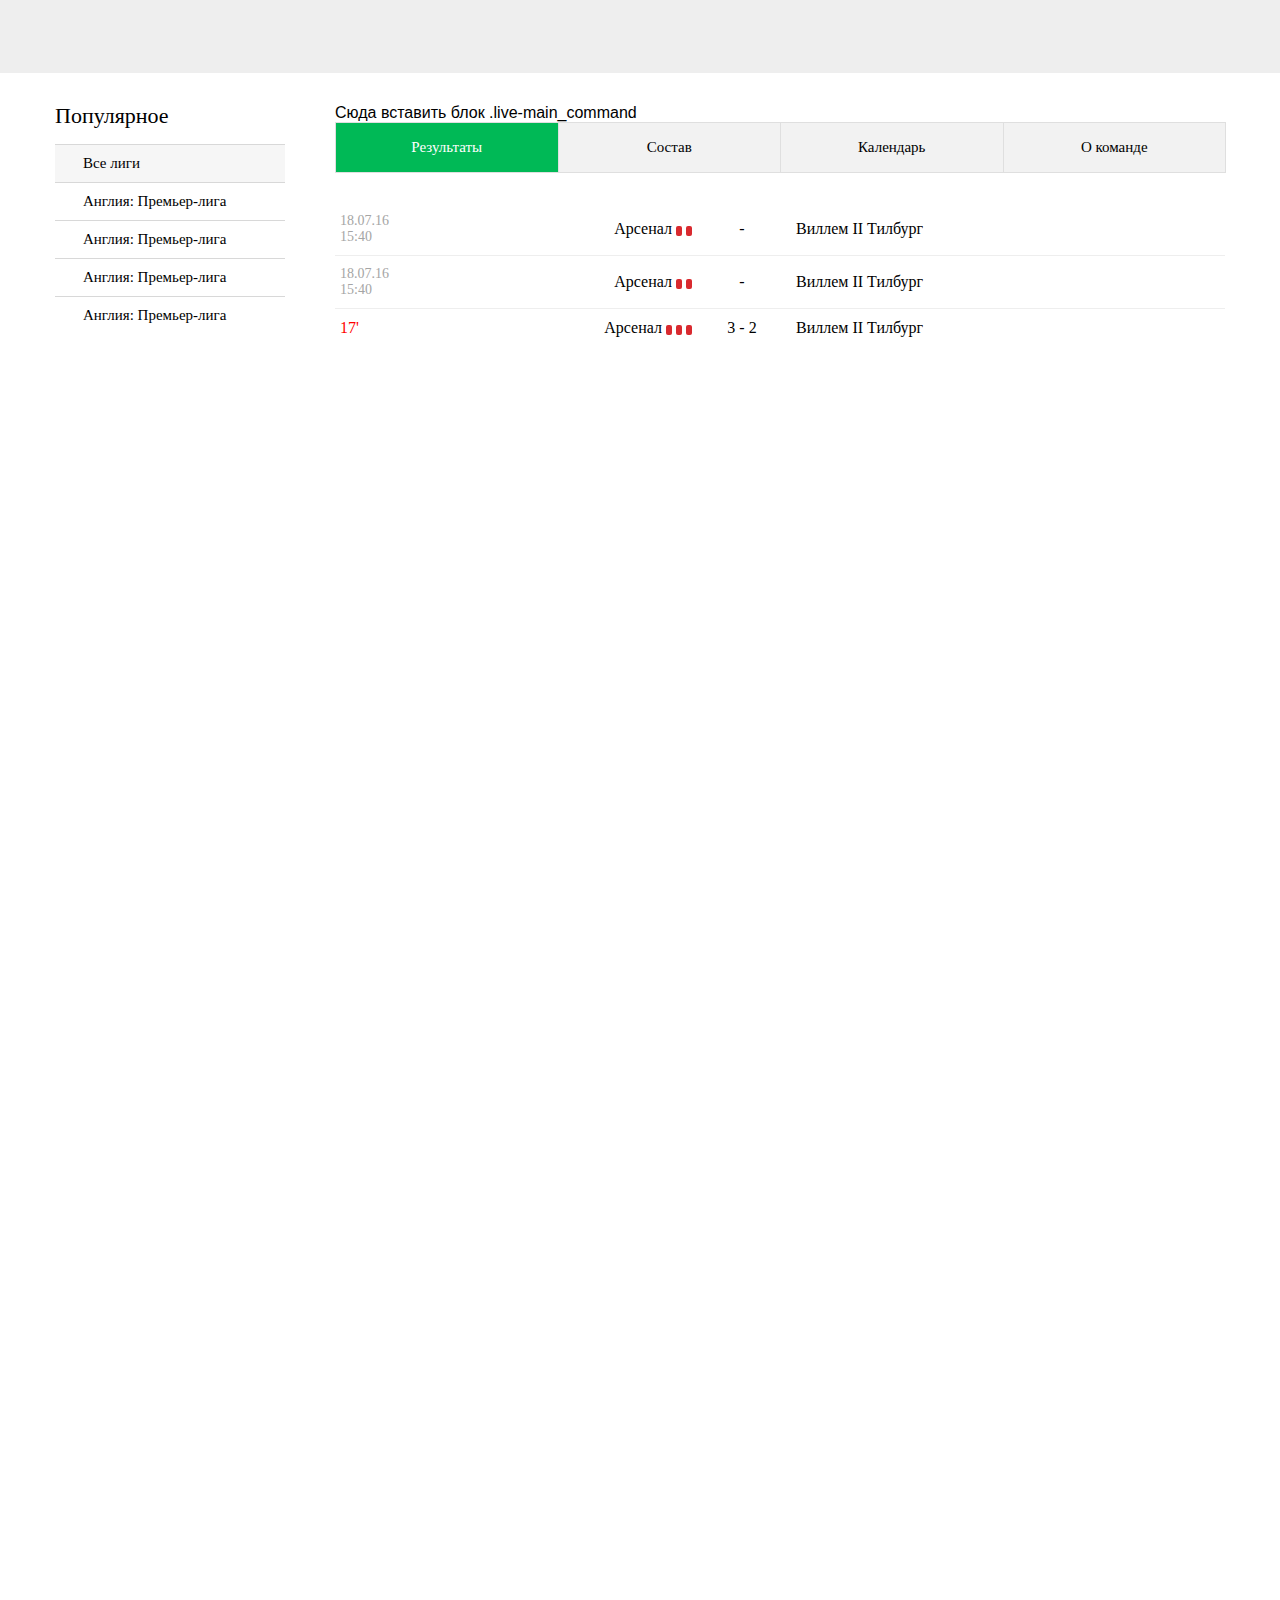
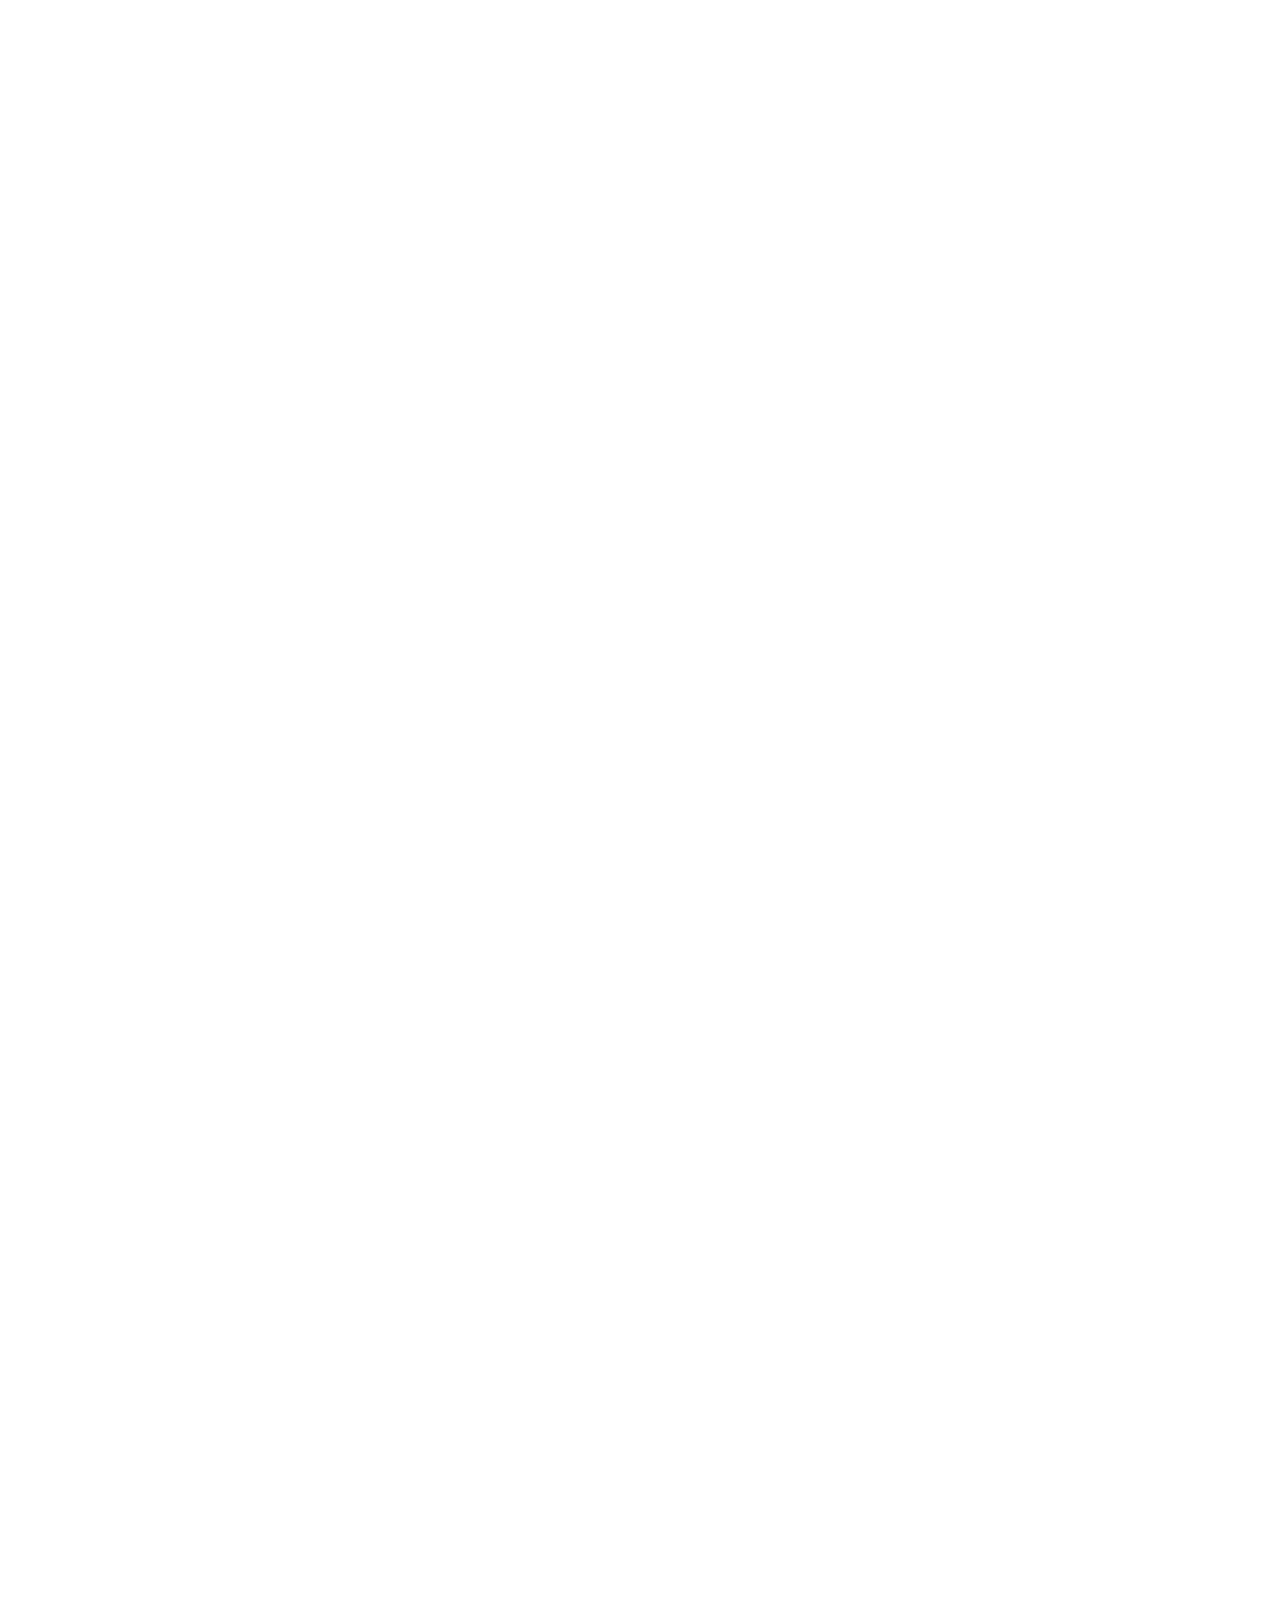
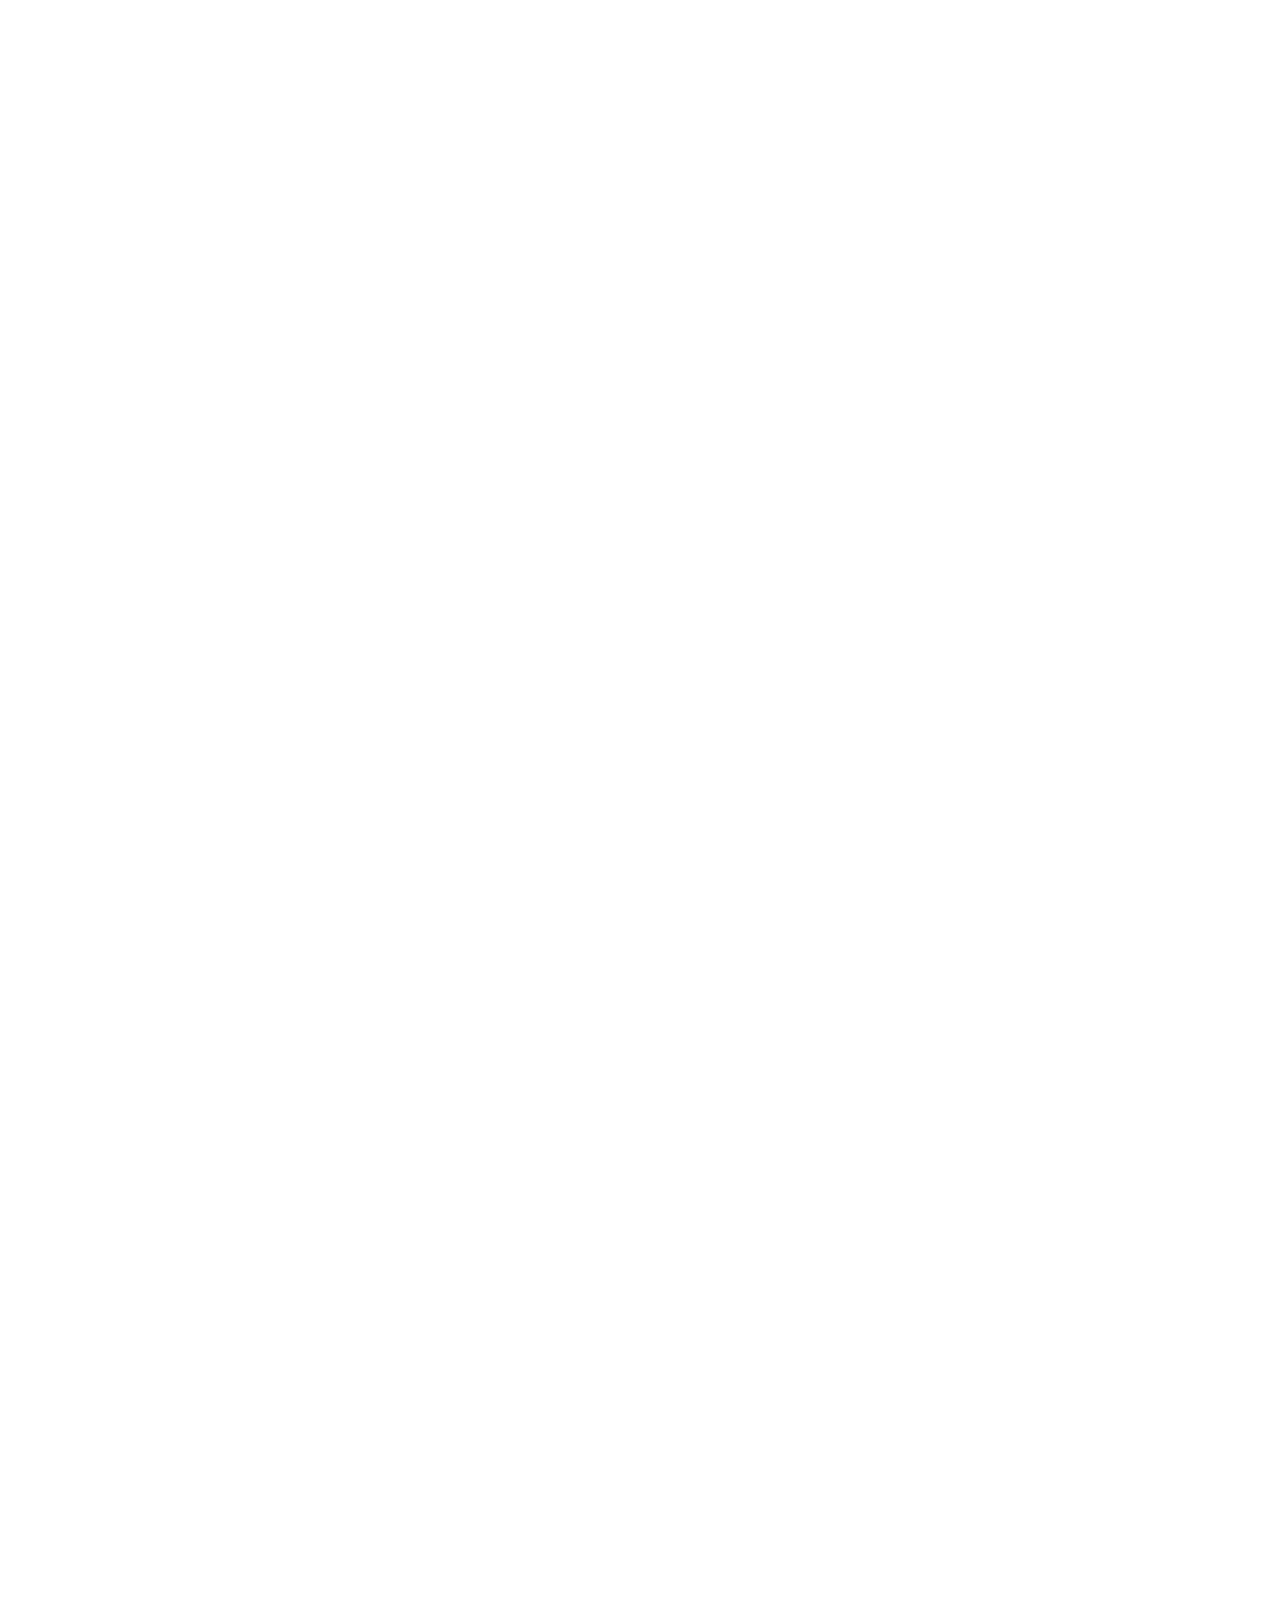
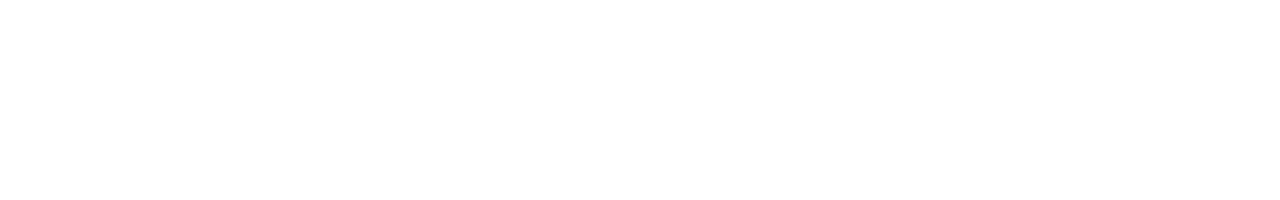
==== commit 260b0c63: "change" ====
--- a/command.html
+++ b/command.html
@@ -6,6 +6,7 @@
 	<meta name="viewport" content="width=device-width, initial-scale=1.0">
 	<meta http-equiv="X-UA-Compatible" content="IE=edge">
 	<link rel="stylesheet" href="css/reset.css">
+	<link rel="stylesheet" href="css/datepicker.css">
 	<link rel="stylesheet" href="css/main.css">
 </head>
 <body>
--- a/css/datepicker.css
+++ b/css/datepicker.css
@@ -0,0 +1,695 @@
+.datepicker--cells {
+	display: -webkit-flex;
+	display: -ms-flexbox;
+	display: flex;
+	-webkit-flex-wrap: wrap;
+	-ms-flex-wrap: wrap;
+	flex-wrap: wrap
+}
+
+.datepicker--cell {
+	border-radius: 4px;
+	box-sizing: border-box;
+	cursor: pointer;
+	display: -webkit-flex;
+	display: -ms-flexbox;
+	display: flex;
+	position: relative;
+	-webkit-align-items: center;
+	-ms-flex-align: center;
+	align-items: center;
+	-webkit-justify-content: center;
+	-ms-flex-pack: center;
+	justify-content: center;
+	height: 32px;
+	z-index: 1
+}
+
+.datepicker--cell.-focus- {
+	background: #f0f0f0
+}
+
+.datepicker--cell.-current- {
+	color: #4EB5E6
+}
+
+.datepicker--cell.-current-.-focus- {
+	color: #4a4a4a
+}
+
+.datepicker--cell.-current-.-in-range- {
+	color: #4EB5E6
+}
+
+.datepicker--cell.-in-range- {
+	background: rgba(92, 196, 239, .1);
+	color: #4a4a4a;
+	border-radius: 0
+}
+
+.datepicker--cell.-in-range-.-focus- {
+	background-color: rgba(92, 196, 239, .2)
+}
+
+.datepicker--cell.-disabled- {
+	cursor: default;
+	color: #aeaeae
+}
+
+.datepicker--cell.-disabled-.-focus- {
+	color: #aeaeae
+}
+
+.datepicker--cell.-disabled-.-in-range- {
+	color: #a1a1a1
+}
+
+.datepicker--cell.-disabled-.-current-.-focus- {
+	color: #aeaeae
+}
+
+.datepicker--cell.-range-from- {
+	border: 1px solid rgba(92, 196, 239, .5);
+	background-color: rgba(92, 196, 239, .1);
+	border-radius: 4px 0 0 4px
+}
+
+.datepicker--cell.-range-to- {
+	border: 1px solid rgba(92, 196, 239, .5);
+	background-color: rgba(92, 196, 239, .1);
+	border-radius: 0 4px 4px 0
+}
+
+.datepicker--cell.-selected-, .datepicker--cell.-selected-.-current- {
+	color: #fff;
+	background: #5cc4ef
+}
+
+.datepicker--cell.-range-from-.-range-to- {
+	border-radius: 4px
+}
+
+.datepicker--cell.-selected- {
+	border: none
+}
+
+.datepicker--cell.-selected-.-focus- {
+	background: #45bced
+}
+
+.datepicker--cell:empty {
+	cursor: default
+}
+
+.datepicker--days-names {
+	display: -webkit-flex;
+	display: -ms-flexbox;
+	display: flex;
+	-webkit-flex-wrap: wrap;
+	-ms-flex-wrap: wrap;
+	flex-wrap: wrap;
+	margin: 8px 0 3px
+}
+
+.datepicker--day-name {
+	color: #FF9A19;
+	display: -webkit-flex;
+	display: -ms-flexbox;
+	display: flex;
+	-webkit-align-items: center;
+	-ms-flex-align: center;
+	align-items: center;
+	-webkit-justify-content: center;
+	-ms-flex-pack: center;
+	justify-content: center;
+	-webkit-flex: 1;
+	-ms-flex: 1;
+	flex: 1;
+	text-align: center;
+	text-transform: uppercase;
+	font-size: .8em
+}
+
+.-only-timepicker- .datepicker--content, .datepicker--body, .datepicker-inline .datepicker--pointer {
+	display: none
+}
+
+.datepicker--cell-day {
+	width: 14.28571%
+}
+
+.datepicker--cells-months {
+	height: 170px
+}
+
+.datepicker--cell-month {
+	width: 33.33%;
+	height: 25%
+}
+
+.datepicker--cells-years, .datepicker--years {
+	height: 170px
+}
+
+.datepicker--cell-year {
+	width: 25%;
+	height: 33.33%
+}
+
+.datepickers-container {
+	position: absolute;
+	left: 0;
+	top: 0
+}
+
+@media print {
+	.datepickers-container {
+		display: none
+	}
+}
+
+.datepicker {
+	background: #fff;
+	border: 1px solid #dbdbdb;
+	box-shadow: 0 4px 12px rgba(0, 0, 0, .15);
+	border-radius: 4px;
+	box-sizing: content-box;
+	font-family: Tahoma, sans-serif;
+	font-size: 14px;
+	color: #4a4a4a;
+	width: 250px;
+	position: absolute;
+	left: -100000px;
+	opacity: 0;
+	transition: opacity .3s ease, left 0s .3s, -webkit-transform .3s ease;
+	transition: opacity .3s ease, transform .3s ease, left 0s .3s;
+	transition: opacity .3s ease, transform .3s ease, left 0s .3s, -webkit-transform .3s ease;
+	z-index: 100
+}
+
+.datepicker.-from-top- {
+	-webkit-transform: translateY(-8px);
+	transform: translateY(-8px)
+}
+
+.datepicker.-from-right- {
+	-webkit-transform: translateX(8px);
+	transform: translateX(8px)
+}
+
+.datepicker.-from-bottom- {
+	-webkit-transform: translateY(8px);
+	transform: translateY(8px)
+}
+
+.datepicker.-from-left- {
+	-webkit-transform: translateX(-8px);
+	transform: translateX(-8px)
+}
+
+.datepicker.active {
+	opacity: 1;
+	-webkit-transform: translate(0);
+	transform: translate(0);
+	transition: opacity .3s ease, left 0s 0s, -webkit-transform .3s ease;
+	transition: opacity .3s ease, transform .3s ease, left 0s 0s;
+	transition: opacity .3s ease, transform .3s ease, left 0s 0s, -webkit-transform .3s ease
+}
+
+.datepicker-inline .datepicker {
+	border-color: #d7d7d7;
+	box-shadow: none;
+	position: static;
+	left: auto;
+	right: auto;
+	opacity: 1;
+	-webkit-transform: none;
+	transform: none
+}
+
+.datepicker--content {
+	box-sizing: content-box;
+	padding: 4px
+}
+
+.datepicker--pointer {
+	position: absolute;
+	background: #fff;
+	border-top: 1px solid #dbdbdb;
+	border-right: 1px solid #dbdbdb;
+	width: 10px;
+	height: 10px;
+	z-index: -1
+}
+
+.datepicker--nav-action:hover, .datepicker--nav-title:hover {
+	background: #f0f0f0
+}
+
+.-top-center- .datepicker--pointer, .-top-left- .datepicker--pointer, .-top-right- .datepicker--pointer {
+	top: calc(100% - 4px);
+	-webkit-transform: rotate(135deg);
+	transform: rotate(135deg)
+}
+
+.-right-bottom- .datepicker--pointer, .-right-center- .datepicker--pointer, .-right-top- .datepicker--pointer {
+	right: calc(100% - 4px);
+	-webkit-transform: rotate(225deg);
+	transform: rotate(225deg)
+}
+
+.-bottom-center- .datepicker--pointer, .-bottom-left- .datepicker--pointer, .-bottom-right- .datepicker--pointer {
+	bottom: calc(100% - 4px);
+	-webkit-transform: rotate(315deg);
+	transform: rotate(315deg)
+}
+
+.-left-bottom- .datepicker--pointer, .-left-center- .datepicker--pointer, .-left-top- .datepicker--pointer {
+	left: calc(100% - 4px);
+	-webkit-transform: rotate(45deg);
+	transform: rotate(45deg)
+}
+
+.-bottom-left- .datepicker--pointer, .-top-left- .datepicker--pointer {
+	left: 10px
+}
+
+.-bottom-right- .datepicker--pointer, .-top-right- .datepicker--pointer {
+	right: 10px
+}
+
+.-bottom-center- .datepicker--pointer, .-top-center- .datepicker--pointer {
+	left: calc(50% - 10px / 2)
+}
+
+.-left-top- .datepicker--pointer, .-right-top- .datepicker--pointer {
+	top: 10px
+}
+
+.-left-bottom- .datepicker--pointer, .-right-bottom- .datepicker--pointer {
+	bottom: 10px
+}
+
+.-left-center- .datepicker--pointer, .-right-center- .datepicker--pointer {
+	top: calc(50% - 10px / 2)
+}
+
+.datepicker--body.active {
+	display: block
+}
+
+.datepicker--nav {
+	display: -webkit-flex;
+	display: -ms-flexbox;
+	display: flex;
+	-webkit-justify-content: space-between;
+	-ms-flex-pack: justify;
+	justify-content: space-between;
+	border-bottom: 1px solid #efefef;
+	min-height: 32px;
+	padding: 4px
+}
+
+.-only-timepicker- .datepicker--nav {
+	display: none
+}
+
+.datepicker--nav-action, .datepicker--nav-title {
+	display: -webkit-flex;
+	display: -ms-flexbox;
+	display: flex;
+	cursor: pointer;
+	-webkit-align-items: center;
+	-ms-flex-align: center;
+	align-items: center;
+	-webkit-justify-content: center;
+	-ms-flex-pack: center;
+	justify-content: center
+}
+
+.datepicker--nav-action {
+	width: 32px;
+	border-radius: 4px;
+	-webkit-user-select: none;
+	-moz-user-select: none;
+	-ms-user-select: none;
+	user-select: none
+}
+
+.datepicker--nav-action.-disabled- {
+	visibility: hidden
+}
+
+.datepicker--nav-action svg {
+	width: 32px;
+	height: 32px
+}
+
+.datepicker--nav-action path {
+	fill: none;
+	stroke: #9c9c9c;
+	stroke-width: 2px
+}
+
+.datepicker--nav-title {
+	border-radius: 4px;
+	padding: 0 8px
+}
+
+.datepicker--buttons, .datepicker--time {
+	border-top: 1px solid #efefef;
+	padding: 4px
+}
+
+.datepicker--nav-title i {
+	font-style: normal;
+	color: #9c9c9c;
+	margin-left: 5px
+}
+
+.datepicker--nav-title.-disabled- {
+	cursor: default;
+	background: 0 0
+}
+
+.datepicker--buttons {
+	display: -webkit-flex;
+	display: -ms-flexbox;
+	display: flex
+}
+
+.datepicker--button {
+	color: #4EB5E6;
+	cursor: pointer;
+	border-radius: 4px;
+	-webkit-flex: 1;
+	-ms-flex: 1;
+	flex: 1;
+	display: -webkit-inline-flex;
+	display: -ms-inline-flexbox;
+	display: inline-flex;
+	-webkit-justify-content: center;
+	-ms-flex-pack: center;
+	justify-content: center;
+	-webkit-align-items: center;
+	-ms-flex-align: center;
+	align-items: center;
+	height: 32px
+}
+
+.datepicker--button:hover {
+	color: #4a4a4a;
+	background: #f0f0f0
+}
+
+.datepicker--time {
+	display: -webkit-flex;
+	display: -ms-flexbox;
+	display: flex;
+	-webkit-align-items: center;
+	-ms-flex-align: center;
+	align-items: center;
+	position: relative
+}
+
+.datepicker--time.-am-pm- .datepicker--time-sliders {
+	-webkit-flex: 0 1 138px;
+	-ms-flex: 0 1 138px;
+	flex: 0 1 138px;
+	max-width: 138px
+}
+
+.-only-timepicker- .datepicker--time {
+	border-top: none
+}
+
+.datepicker--time-sliders {
+	-webkit-flex: 0 1 153px;
+	-ms-flex: 0 1 153px;
+	flex: 0 1 153px;
+	margin-right: 10px;
+	max-width: 153px
+}
+
+.datepicker--time-label {
+	display: none;
+	font-size: 12px
+}
+
+.datepicker--time-current {
+	display: -webkit-flex;
+	display: -ms-flexbox;
+	display: flex;
+	-webkit-align-items: center;
+	-ms-flex-align: center;
+	align-items: center;
+	-webkit-flex: 1;
+	-ms-flex: 1;
+	flex: 1;
+	font-size: 14px;
+	text-align: center;
+	margin: 0 0 0 10px
+}
+
+.datepicker--time-current-colon {
+	margin: 0 2px 3px;
+	line-height: 1
+}
+
+.datepicker--time-current-hours, .datepicker--time-current-minutes {
+	line-height: 1;
+	font-size: 19px;
+	font-family: "Century Gothic", CenturyGothic, AppleGothic, sans-serif;
+	position: relative;
+	z-index: 1
+}
+
+.datepicker--time-current-hours:after, .datepicker--time-current-minutes:after {
+	content: '';
+	background: #f0f0f0;
+	border-radius: 4px;
+	position: absolute;
+	left: -2px;
+	top: -3px;
+	right: -2px;
+	bottom: -2px;
+	z-index: -1;
+	opacity: 0
+}
+
+.datepicker--time-current-hours.-focus-:after, .datepicker--time-current-minutes.-focus-:after {
+	opacity: 1
+}
+
+.datepicker--time-current-ampm {
+	text-transform: uppercase;
+	-webkit-align-self: flex-end;
+	-ms-flex-item-align: end;
+	align-self: flex-end;
+	color: #9c9c9c;
+	margin-left: 6px;
+	font-size: 11px;
+	margin-bottom: 1px
+}
+
+.datepicker--time-row {
+	display: -webkit-flex;
+	display: -ms-flexbox;
+	display: flex;
+	-webkit-align-items: center;
+	-ms-flex-align: center;
+	align-items: center;
+	font-size: 11px;
+	height: 17px;
+	background: linear-gradient(to right, #dedede, #dedede) left 50%/100% 1px no-repeat
+}
+
+.datepicker--time-row:first-child {
+	margin-bottom: 4px
+}
+
+.datepicker--time-row input[type=range] {
+	background: 0 0;
+	cursor: pointer;
+	-webkit-flex: 1;
+	-ms-flex: 1;
+	flex: 1;
+	height: 100%;
+	padding: 0;
+	margin: 0;
+	-webkit-appearance: none
+}
+
+.datepicker--time-row input[type=range]::-ms-tooltip {
+	display: none
+}
+
+.datepicker--time-row input[type=range]:hover::-webkit-slider-thumb {
+	border-color: #b8b8b8
+}
+
+.datepicker--time-row input[type=range]:hover::-moz-range-thumb {
+	border-color: #b8b8b8
+}
+
+.datepicker--time-row input[type=range]:hover::-ms-thumb {
+	border-color: #b8b8b8
+}
+
+.datepicker--time-row input[type=range]:focus {
+	outline: 0
+}
+
+.datepicker--time-row input[type=range]:focus::-webkit-slider-thumb {
+	background: #5cc4ef;
+	border-color: #5cc4ef
+}
+
+.datepicker--time-row input[type=range]:focus::-moz-range-thumb {
+	background: #5cc4ef;
+	border-color: #5cc4ef
+}
+
+.datepicker--time-row input[type=range]:focus::-ms-thumb {
+	background: #5cc4ef;
+	border-color: #5cc4ef
+}
+
+.datepicker--time-row input[type=range]::-webkit-slider-thumb {
+	-webkit-appearance: none;
+	box-sizing: border-box;
+	height: 12px;
+	width: 12px;
+	border-radius: 3px;
+	border: 1px solid #dedede;
+	background: #fff;
+	cursor: pointer;
+	transition: background .2s;
+	margin-top: -6px
+}
+
+.datepicker--time-row input[type=range]::-moz-range-thumb {
+	box-sizing: border-box;
+	height: 12px;
+	width: 12px;
+	border-radius: 3px;
+	border: 1px solid #dedede;
+	background: #fff;
+	cursor: pointer;
+	transition: background .2s
+}
+
+.datepicker--time-row input[type=range]::-ms-thumb {
+	box-sizing: border-box;
+	height: 12px;
+	width: 12px;
+	border-radius: 3px;
+	border: 1px solid #dedede;
+	background: #fff;
+	cursor: pointer;
+	transition: background .2s
+}
+
+.datepicker--time-row input[type=range]::-webkit-slider-runnable-track {
+	border: none;
+	height: 1px;
+	cursor: pointer;
+	color: transparent;
+	background: 0 0
+}
+
+.datepicker--time-row input[type=range]::-moz-range-track {
+	border: none;
+	height: 1px;
+	cursor: pointer;
+	color: transparent;
+	background: 0 0
+}
+
+.datepicker--time-row input[type=range]::-ms-track {
+	border: none;
+	height: 1px;
+	cursor: pointer;
+	color: transparent;
+	background: 0 0
+}
+
+.datepicker--time-row input[type=range]::-ms-fill-lower {
+	background: 0 0
+}
+
+.datepicker--time-row input[type=range]::-ms-fill-upper {
+	background: 0 0
+}
+
+.datepicker--time-row span {
+	padding: 0 12px
+}
+
+.datepicker--time-icon {
+	color: #9c9c9c;
+	border: 1px solid;
+	border-radius: 50%;
+	font-size: 16px;
+	position: relative;
+	margin: 0 5px -1px 0;
+	width: 1em;
+	height: 1em
+}
+
+.datepicker--time-icon:after, .datepicker--time-icon:before {
+	content: '';
+	background: currentColor;
+	position: absolute
+}
+
+.datepicker--time-icon:after {
+	height: .4em;
+	width: 1px;
+	left: calc(50% - 1px);
+	top: calc(50% + 1px);
+	-webkit-transform: translateY(-100%);
+	transform: translateY(-100%)
+}
+
+.datepicker--time-icon:before {
+	width: .4em;
+	height: 1px;
+	top: calc(50% + 1px);
+	left: calc(50% - 1px)
+}
+
+.datepicker--cell-day.-other-month-, .datepicker--cell-year.-other-decade- {
+	color: #dedede
+}
+
+.datepicker--cell-day.-other-month-:hover, .datepicker--cell-year.-other-decade-:hover {
+	color: #c5c5c5
+}
+
+.-disabled-.-focus-.datepicker--cell-day.-other-month-, .-disabled-.-focus-.datepicker--cell-year.-other-decade- {
+	color: #dedede
+}
+
+.-selected-.datepicker--cell-day.-other-month-, .-selected-.datepicker--cell-year.-other-decade- {
+	color: #fff;
+	background: #a2ddf6
+}
+
+.-selected-.-focus-.datepicker--cell-day.-other-month-, .-selected-.-focus-.datepicker--cell-year.-other-decade- {
+	background: #8ad5f4
+}
+
+.-in-range-.datepicker--cell-day.-other-month-, .-in-range-.datepicker--cell-year.-other-decade- {
+	background-color: rgba(92, 196, 239, .1);
+	color: #ccc
+}
+
+.-in-range-.-focus-.datepicker--cell-day.-other-month-, .-in-range-.-focus-.datepicker--cell-year.-other-decade- {
+	background-color: rgba(92, 196, 239, .2)
+}
+
+.datepicker--cell-day.-other-month-:empty, .datepicker--cell-year.-other-decade-:empty {
+	background: 0 0;
+	border: none
+}--- a/css/main.css
+++ b/css/main.css
@@ -1,3 +1,163 @@
+.slick-slider {
+  position: relative;
+  display: block;
+  box-sizing: border-box;
+  -webkit-user-select: none;
+  -moz-user-select: none;
+  -ms-user-select: none;
+  user-select: none;
+  -webkit-touch-callout: none;
+  -khtml-user-select: none;
+  -ms-touch-action: pan-y;
+  touch-action: pan-y;
+  -webkit-tap-highlight-color: transparent;
+}
+
+.slick-list {
+  position: relative;
+  display: block;
+  overflow: hidden;
+  margin: 0;
+  padding: 0;
+}
+
+.slick-list:focus {
+  outline: none;
+}
+
+.slick-list.dragging {
+  cursor: pointer;
+  cursor: hand;
+}
+
+.slick-slider .slick-track,
+.slick-slider .slick-list {
+  -webkit-transform: translate3d(0, 0, 0);
+  -moz-transform: translate3d(0, 0, 0);
+  -ms-transform: translate3d(0, 0, 0);
+  -o-transform: translate3d(0, 0, 0);
+  transform: translate3d(0, 0, 0);
+}
+
+.slick-track {
+  position: relative;
+  top: 0;
+  left: 0;
+  display: block;
+  margin-left: auto;
+  margin-right: auto;
+}
+
+.slick-track:before,
+.slick-track:after {
+  display: table;
+  content: '';
+}
+
+.slick-track:after {
+  clear: both;
+}
+
+.slick-loading .slick-track {
+  visibility: hidden;
+}
+
+.slick-slide {
+  display: none;
+  float: left;
+  height: 100%;
+  min-height: 1px;
+}
+
+[dir='rtl'] .slick-slide {
+  float: right;
+}
+
+.slick-slide img {
+  display: block;
+}
+
+.slick-slide.slick-loading img {
+  display: none;
+}
+
+.slick-slide.dragging img {
+  pointer-events: none;
+}
+
+.slick-initialized .slick-slide {
+  display: block;
+}
+
+.slick-loading .slick-slide {
+  visibility: hidden;
+}
+
+.slick-vertical .slick-slide {
+  display: block;
+  height: auto;
+  border: 1px solid transparent;
+}
+
+.slick-arrow.slick-hidden {
+  display: none;
+}
+
+.slick-list,
+.slick-track {
+  height: 100%;
+}
+
+.slick-dots {
+  position: absolute;
+  bottom: 15px;
+  right: 15px;
+  display: flex;
+}
+
+.slick-dots li {
+  padding: 0 1px;
+}
+
+.slick-dots li button {
+  padding: 0;
+  width: 10px;
+  height: 10px;
+  border-radius: 50%;
+  font-size: 0;
+  background: #ebebeb;
+  border: 1px solid transparent;
+}
+
+.slick-dots li.slick-active button {
+  border: 1px solid #064b81;
+}
+
+.slick-arrow {
+  background-color: transparent;
+  background-image: url("../img/left-arrow.svg");
+  background-position: top left;
+  background-repeat: no-repeat;
+  position: absolute;
+  top: 50%;
+  transform: translateY(-50%);
+  font-size: 0;
+  width: 16px;
+  height: 16px;
+  z-index: 10;
+  background-size: contain;
+}
+
+.slick-arrow.slick-prev {
+  transform: translateY(-50%);
+  left: -50px;
+}
+
+.slick-arrow.slick-next {
+  right: -50px;
+  transform: translateY(-50%) rotate(180deg);
+}
+
 .calendar {
   display: flex;
   height: 100%;
@@ -44,6 +204,8 @@
   padding-left: 25px;
   color: #ffffff;
   cursor: pointer;
+  padding-top: 3px;
+  justify-content: center;
 }
 
 .calendar_current:hover {
@@ -81,6 +243,55 @@
 
 .calendar.active .calendar_dropdown {
   display: block;
+}
+
+.checkbox {
+  display: flex;
+  align-items: center;
+}
+
+.checkbox_input {
+  position: absolute;
+  opacity: 0;
+  visibility: hidden;
+}
+
+.checkbox_ico {
+  width: 20px;
+  height: 20px;
+  border: 1px solid #d6dade;
+  border-radius: 2px;
+  margin-right: 7px;
+  position: relative;
+}
+
+.checkbox_ico:after {
+  content: '';
+  width: 9px;
+  height: 5px;
+  position: absolute;
+  top: 3px;
+  left: 3px;
+  border: 3px solid #fcfff4;
+  border-top: none;
+  border-right: none;
+  background: transparent;
+  transform: rotate(-45deg);
+  opacity: 0;
+  box-sizing: content-box;
+}
+
+.checkbox_input:checked + .checkbox_ico {
+  background-color: #2589de;
+  border-color: #2589de;
+}
+
+.checkbox_input:checked + .checkbox_ico:after {
+  opacity: 1;
+}
+
+.checkbox_text {
+  font: 15px 'MegaFonGraphikLCRegular';
 }
 
 .data-table-popup {
@@ -137,7 +348,7 @@
 }
 
 .data-table-popup_result {
-  font: 16px 'MegaFonGraphikLCBold';
+  font: 16px 'MegaFonGraphikLCMedium';
   padding: 3px 0;
   text-align: center;
   color: #000;
@@ -153,7 +364,8 @@
   padding: 5px;
   display: none;
   width: 50px;
-  border-left: 1px solid #eee;
+  border-right: 1px solid #eee;
+  order: -1;
 }
 
 .data-table-popup_time.active {
@@ -170,9 +382,21 @@
 }
 
 .data-table-popup_cnt {
-  display: flex;
+  display: none;
   align-items: center;
-  padding: 0 6px;
+  justify-content: center;
+  padding: 5px;
+  width: 50px;
+  border-right: 1px solid #eee;
+  order: -1;
+}
+
+.data-table-popup_cnt.active {
+  display: flex;
+}
+
+.data-table_item {
+  margin-bottom: -1px;
 }
 
 .data-table_item:first-child {
@@ -184,8 +408,9 @@
   align-items: center;
   background: #f2f2f2;
   padding-left: 5px;
-  cursor: pointer;
-  border-bottom: 1px solid #eee;
+  border-bottom: 1px solid #ccc;
+  border-top: 1px solid #ccc;
+  min-height: 32px;
 }
 
 .data-table_head h3 {
@@ -212,6 +437,7 @@
   height: 30px;
   border-left: 1px solid #ccc;
   position: relative;
+  cursor: pointer;
 }
 
 .data-table_close:before {
@@ -264,6 +490,7 @@
 
 .data-table_row {
   display: flex;
+  align-items: center;
   border-bottom: 1px solid #eee;
   text-decoration: none;
   padding: 10px 5px;
@@ -301,12 +528,12 @@
 }
 
 .data-table_time {
-  font: 15px 'MegaFonGraphikLCRegular';
+  font: 14px 'MegaFonGraphikLCRegular';
   color: #a5a5a5;
 }
 
 .data-table_time span {
-  margin-left: 8px;
+  display: block;
 }
 
 .data-table_info {
@@ -324,7 +551,8 @@
 }
 
 .data-table_team strong {
-  font-family: 'MegaFonGraphikLCBold';
+  font-family: 'MegaFonGraphikLCMedium';
+  font-weight: normal;
 }
 
 .data-table_team img {
@@ -338,7 +566,8 @@
 }
 
 .data-table_result strong {
-  font-family: 'MegaFonGraphikLCBold';
+  font-family: 'MegaFonGraphikLCMedium';
+  font-weight: normal;
 }
 
 .data-table_result.__online {
@@ -350,6 +579,13 @@
   font: 16px 'MegaFonGraphikLCRegular';
 }
 
+.data-table_cnt span {
+  animation-name: blinker;
+  animation-iteration-count: infinite;
+  animation-timing-function: cubic-bezier(1, 0, 0, 1);
+  animation-duration: 2s;
+}
+
 .data-table_command-mobile {
   display: none;
 }
@@ -361,6 +597,99 @@
 .data-table.__visible .data-table_command-mobile {
   display: none;
   border-top: 1px solid #eee;
+}
+
+@keyframes blinker {
+  from {
+    opacity: 1;
+  }
+
+  to {
+    opacity: 0;
+  }
+}
+
+.datepicker-block {
+  position: absolute;
+  top: 100%;
+  right: 0;
+  width: 300px;
+  margin-top: 5px;
+  display: none;
+  z-index: 10;
+}
+
+.datepicker {
+  width: 100%;
+  border-radius: 0;
+  font-family: 'MegaFonGraphikLCRegular';
+}
+
+.datepicker--cell.-selected-.-focus-,
+.datepicker--cell.-selected-,
+.datepicker--cell.-selected-.-current- {
+  background: #f58220;
+  border-color: #f58220;
+}
+
+.datepicker--cell.-current- {
+  color: #4a4a4a;
+}
+
+.datepicker--cell.-focus- {
+  color: #fff;
+  background: #f58220;
+  border-color: #f58220;
+}
+
+.datepicker--cell.-current-.-focus- {
+  color: #fff;
+}
+
+.datepicker--cell {
+  height: 35px;
+  border-left: 1px solid #d7d7d7;
+  border-top: 1px solid #d7d7d7;
+  border-radius: 0;
+}
+
+.datepicker--content {
+  padding: 0;
+  margin-left: -1px;
+}
+
+.datepicker--day-name {
+  padding: 5px 0;
+}
+
+.datepicker--days-names {
+  margin: 5px 0;
+}
+
+.datepicker--cells-months,
+.datepicker--cells-years,
+.datepicker--years {
+  height: auto;
+}
+
+.dp-note {
+  background: #f58220;
+  width: 4px;
+  height: 4px;
+  border-radius: 50%;
+  left: 50%;
+  bottom: 4px;
+  transform: translateX(-50%);
+  position: absolute;
+}
+
+.-selected- .dp-note,
+.datepicker--cell.-focus- .dp-note {
+  background: #fff;
+}
+
+.dp-day {
+  font-family: 'MegaFonGraphikLCBold';
 }
 
 .last-result_team.__cart1:before {
@@ -501,12 +830,101 @@
 }
 
 .live-command_time {
-  font-size: 10px;
+  font-size: 13px;
   text-align: center;
+}
+
+.news-slider {
+  margin-top: 30px;
+  margin: 0 -10px;
+  height: 280px;
+  overflow: hidden;
+  display: flex;
+}
+
+.news-slider.slick-initialized {
+  height: auto;
+  display: block;
+}
+
+.news-slider .slide {
+  height: 100%;
+}
+
+.news-slider > div {
+  width: 33.33%;
+  flex-shrink: 0;
+}
+
+.news-slider.slick-initialized > div {
+  width: auto;
+}
+
+.news-slider_item {
+  padding: 0 10px;
+  text-align: center;
+  text-decoration: none;
+  font: 16px 'MegaFonGraphikLCRegular';
+  display: block;
+  color: #000;
+  height: 248px;
+  position: relative;
+}
+
+.news-slider_item img {
+  display: block;
+  margin: 0 auto 20px;
+  width: 100%;
+  object-fit: cover;
+  height: 100%;
+}
+
+.news-slider_item p {
+  overflow: hidden;
+  position: absolute;
+  left: 10px;
+  right: 10px;
+  bottom: 0;
+  background: rgba(245, 130, 32, 0.9);
+  color: #ffffff;
+  padding: 10px;
+}
+
+.news-slider_item:hover {
+  opacity: 0.8;
+}
+
+.news-slider .slick-dots {
+  position: static;
+  display: flex;
+  justify-content: center;
+  padding-top: 15px;
+}
+
+.news-slider .slick-dots li {
+  margin: 0 5px;
+}
+
+.news-slider .slick-dots li button {
+  padding: 0;
+}
+
+.news-slider .slick-dots li.slick-active button {
+  border-color: #f58220;
+  background: #f58220;
 }
 
 .player_command.__no-flag {
   padding-left: 23px;
+}
+
+.live-main_command {
+  padding-top: 0;
+  margin-top: 0;
+}
+
+.live_image img {
+  max-width: 100px;
 }
 
 .res-tab_head {
@@ -530,25 +948,21 @@
   background: #f2f2f2;
   text-decoration: none;
   text-align: center;
-  border-right: 1px solid #dfdfdf;
+  border: 1px solid #dfdfdf;
+  margin-right: -1px;
   padding: 16px 5px;
-}
-
-.res-tab_head-list li:first-child a {
-  border-left: 1px solid #dfdfdf;
 }
 
 .res-tab_head-list li.active a,
 .res-tab_head-list li a:hover {
-  border-color: #00b956;
   background: #00b956;
   color: #ffffff;
 }
 
 .res-tab_calendar {
   flex-shrink: 0;
-  width: 145px;
-  margin-left: 30px;
+  width: 155px;
+  margin-left: 10px;
 }
 
 .res-tab_body {
@@ -560,6 +974,34 @@
 }
 
 .res-tab_block.active {
+  display: block;
+}
+
+.res-tab_info-head {
+  background: #ebe7e7;
+  font: 16px 'MegaFonGraphikLCMedium';
+  padding: 7px;
+  border-bottom: 1px solid #ccc;
+  border-top: 1px solid #ccc;
+}
+
+.res-tab_info-item {
+  font: 16px 'MegaFonGraphikLCRegular';
+  padding: 7px;
+  border-bottom: 1px solid #eee;
+}
+
+.res-tab_center-block {
+  text-align: center;
+  font: 25px 'MegaFonGraphikLCMedium';
+  margin-bottom: 30px;
+}
+
+.res-tab_calendar-item {
+  position: relative;
+}
+
+.res-tab_calendar-item.active .datepicker-block {
   display: block;
 }
 
@@ -671,7 +1113,7 @@
 }
 
 .res {
-  padding: 50px 0;
+  padding: 30px 0;
 }
 
 .res_row {
@@ -720,6 +1162,114 @@
   display: none;
 }
 
+.timeline_row {
+  display: flex;
+  align-items: center;
+  height: 80px;
+  position: relative;
+}
+
+.timeline_row:after {
+  content: '';
+  width: 0;
+  height: 100%;
+  border-left: 1px dashed #ccc;
+  position: absolute;
+  left: 50%;
+  top: 50%;
+  z-index: -1;
+}
+
+.timeline_row:last-child:after {
+  display: none;
+}
+
+.timeline_left {
+  width: 1%;
+  flex-grow: 1;
+  text-align: right;
+}
+
+.timeline_center {
+  width: 40px;
+  margin: 0 20px;
+  flex-shrink: 0;
+}
+
+.timeline_right {
+  width: 1%;
+  flex-grow: 1;
+  text-align: left;
+}
+
+.timeline_name {
+  font: 18px 'MegaFonGraphikLCRegular';
+  color: #000;
+  line-height: 22px;
+}
+
+.timeline_name.__color-1 {
+  color: #00da00;
+}
+
+.timeline_name.__color-2 {
+  color: #fd0000;
+}
+
+.timeline_time {
+  font: 18px 'MegaFonGraphikLCRegular';
+  color: #000;
+  line-height: 22px;
+}
+
+.timeline strong {
+  font-family: 'MegaFonGraphikLCBold';
+  font-weight: 400;
+}
+
+.timeline_ball {
+  background-image: url("../img/ball.svg");
+  background-position: top left;
+  background-repeat: no-repeat;
+  width: 30px;
+  height: 30px;
+  margin: 0 auto;
+  background-size: contain;
+}
+
+.timeline_cart {
+  width: 25px;
+  height: 35px;
+  border-radius: 3px;
+  margin: 0 auto;
+}
+
+.timeline_cart.__yellow {
+  background: #ffff01;
+}
+
+.timeline_cart.__red {
+  background: #e40000;
+}
+
+.timeline_arrow-up {
+  width: 0;
+  height: 0;
+  border-style: solid;
+  border-width: 0 15px 20px 15px;
+  border-color: transparent transparent #00da00 transparent;
+  margin: 0 auto;
+}
+
+.timeline_arrow-down {
+  width: 0;
+  height: 0;
+  border-style: solid;
+  border-width: 20px 15px 0 15px;
+  border-color: #fd0000 transparent transparent transparent;
+  margin: 0 auto;
+}
+
 @media screen and (max-width: 1170px) {
   .data-table_col-2 {
     width: 25%;
@@ -727,6 +1277,10 @@
 
   .data-table_col-4 {
     width: 25%;
+  }
+
+  .news-slider_item {
+    height: 200px;
   }
 
   .res_row {
@@ -757,6 +1311,10 @@
 }
 
 @media screen and (max-width: 767px) {
+  .calendar {
+    border-left: 1px solid #dfdfdf;
+  }
+
   .calendar_left,
   .calendar_right {
     display: none;
@@ -778,6 +1336,10 @@
     display: block;
   }
 
+  .data-table.__command-page .data-table-popup_time {
+    display: flex;
+  }
+
   .data-table_head.__dark {
     background: #f2f2f2;
   }
@@ -803,10 +1365,6 @@
     display: none;
   }
 
-  .data-table_time span {
-    display: block;
-  }
-
   .data-table_time {
     font-size: 12px;
   }
@@ -836,11 +1394,19 @@
     display: block;
   }
 
+  .data-table_item.active .data-table_command.__show {
+    display: block !important;
+  }
+
+  .news-slider > div {
+    width: 100%;
+  }
+
   .player_heading {
     display: none;
   }
 
-  .player_col:nth-child(n + 2) {
+  .player_col:nth-child(n + 3) {
     display: none;
   }
 
@@ -854,8 +1420,6 @@
 
   .res-tab_head-list {
     flex-wrap: wrap;
-    border-top: 1px solid #dfdfdf;
-    border-left: 1px solid #dfdfdf;
   }
 
   .res-tab_head-list li {
@@ -868,8 +1432,9 @@
     font-size: 13px;
   }
 
-  .res-tab_head-list li:first-child a {
-    border-left: none;
+  .res-tab_head-list li.active a,
+  .res-tab_head-list li a:hover {
+    border-color: #00b956;
   }
 
   .res-tab_head-list.__col-2 li {
@@ -951,4 +1516,14 @@
     text-overflow: ellipsis;
     font-size: 13px;
   }
+
+  .timeline_name {
+    font-size: 14px;
+    line-height: 18px;
+  }
+
+  .timeline_time {
+    font-size: 14px;
+    line-height: 18px;
+  }
 }